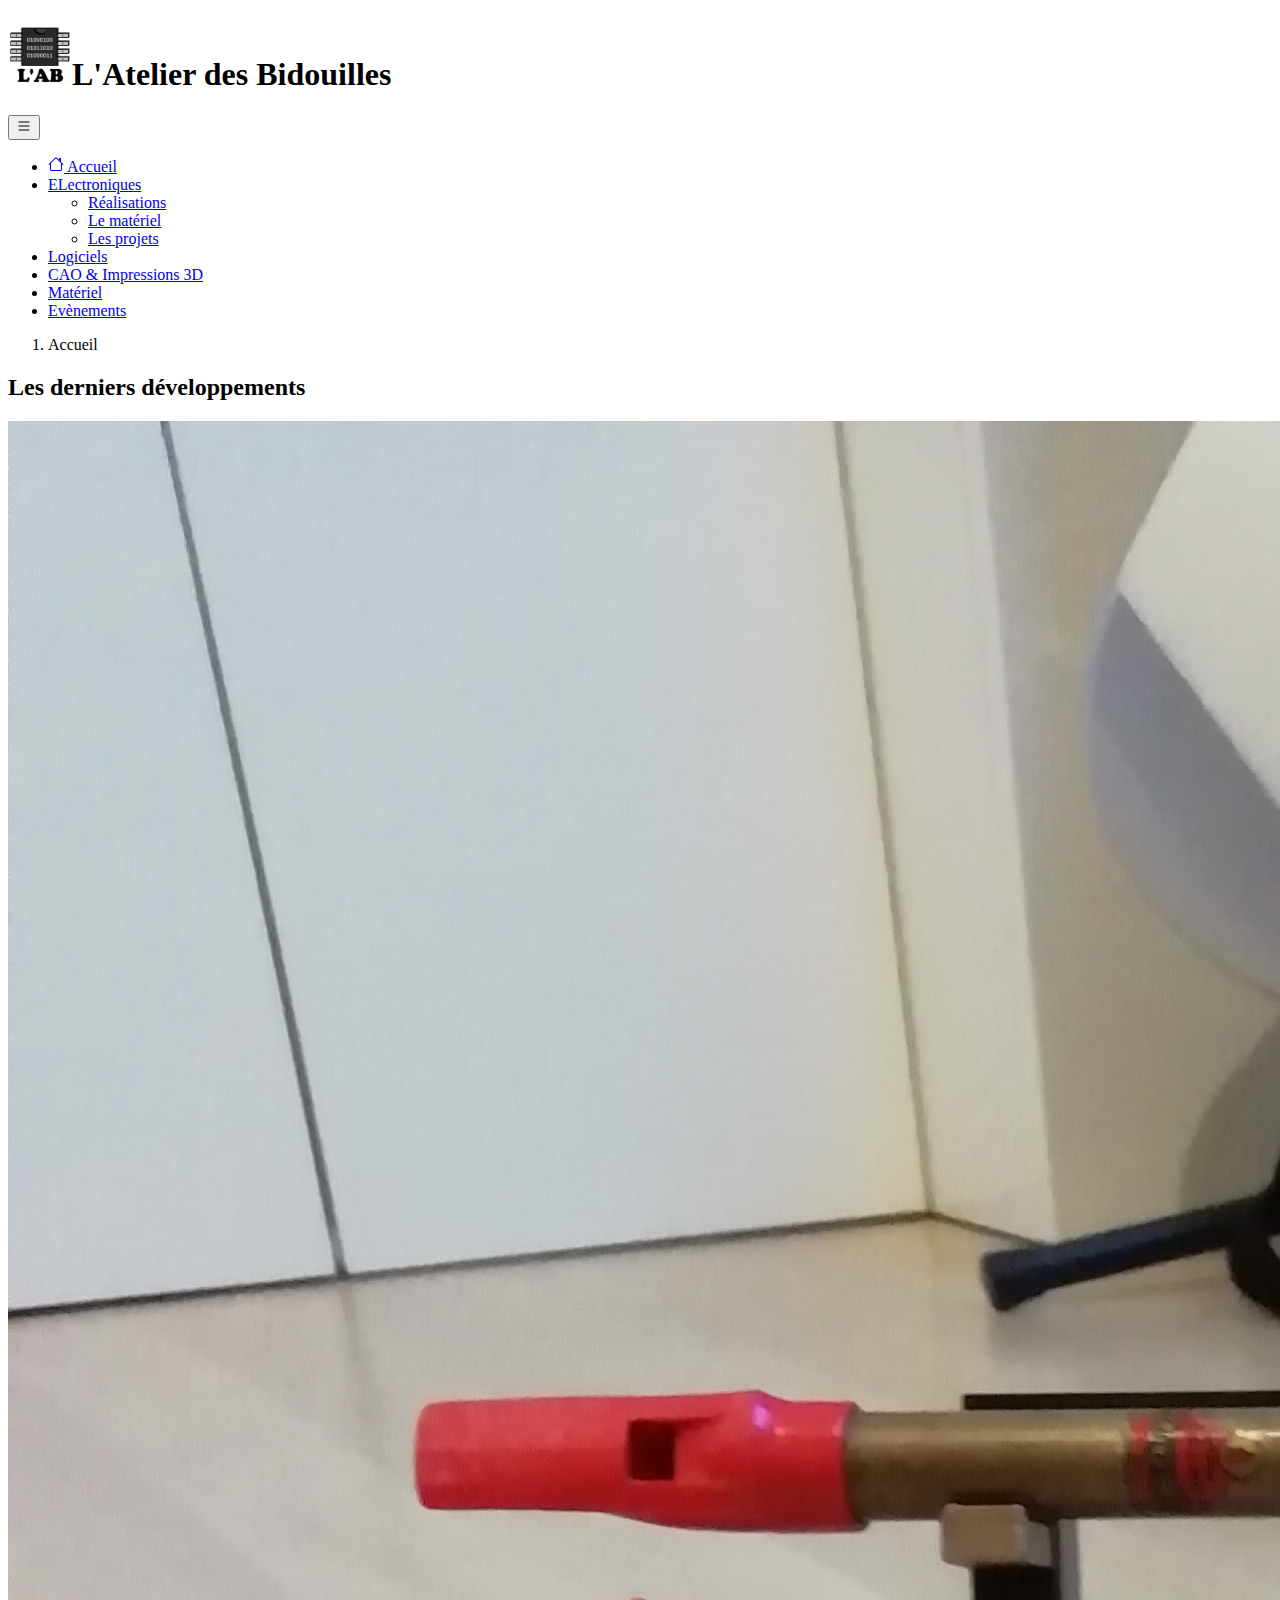
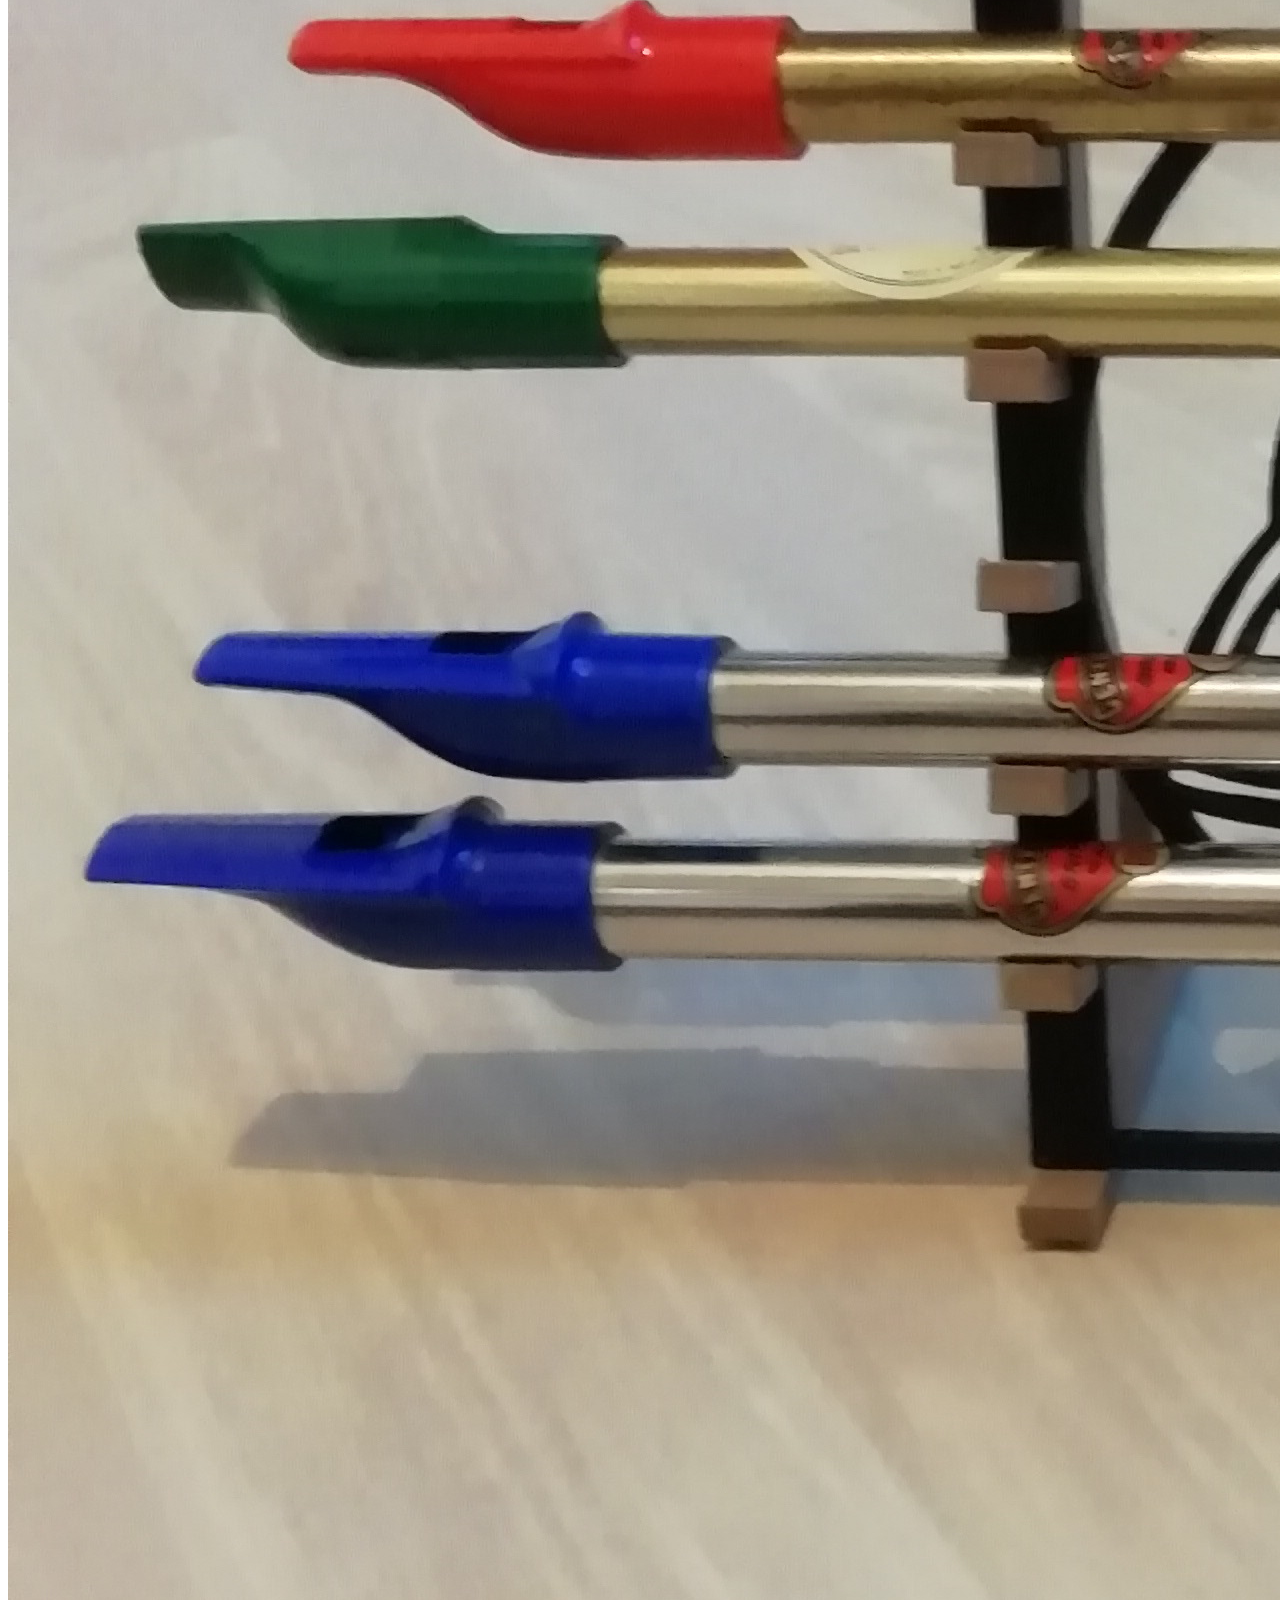
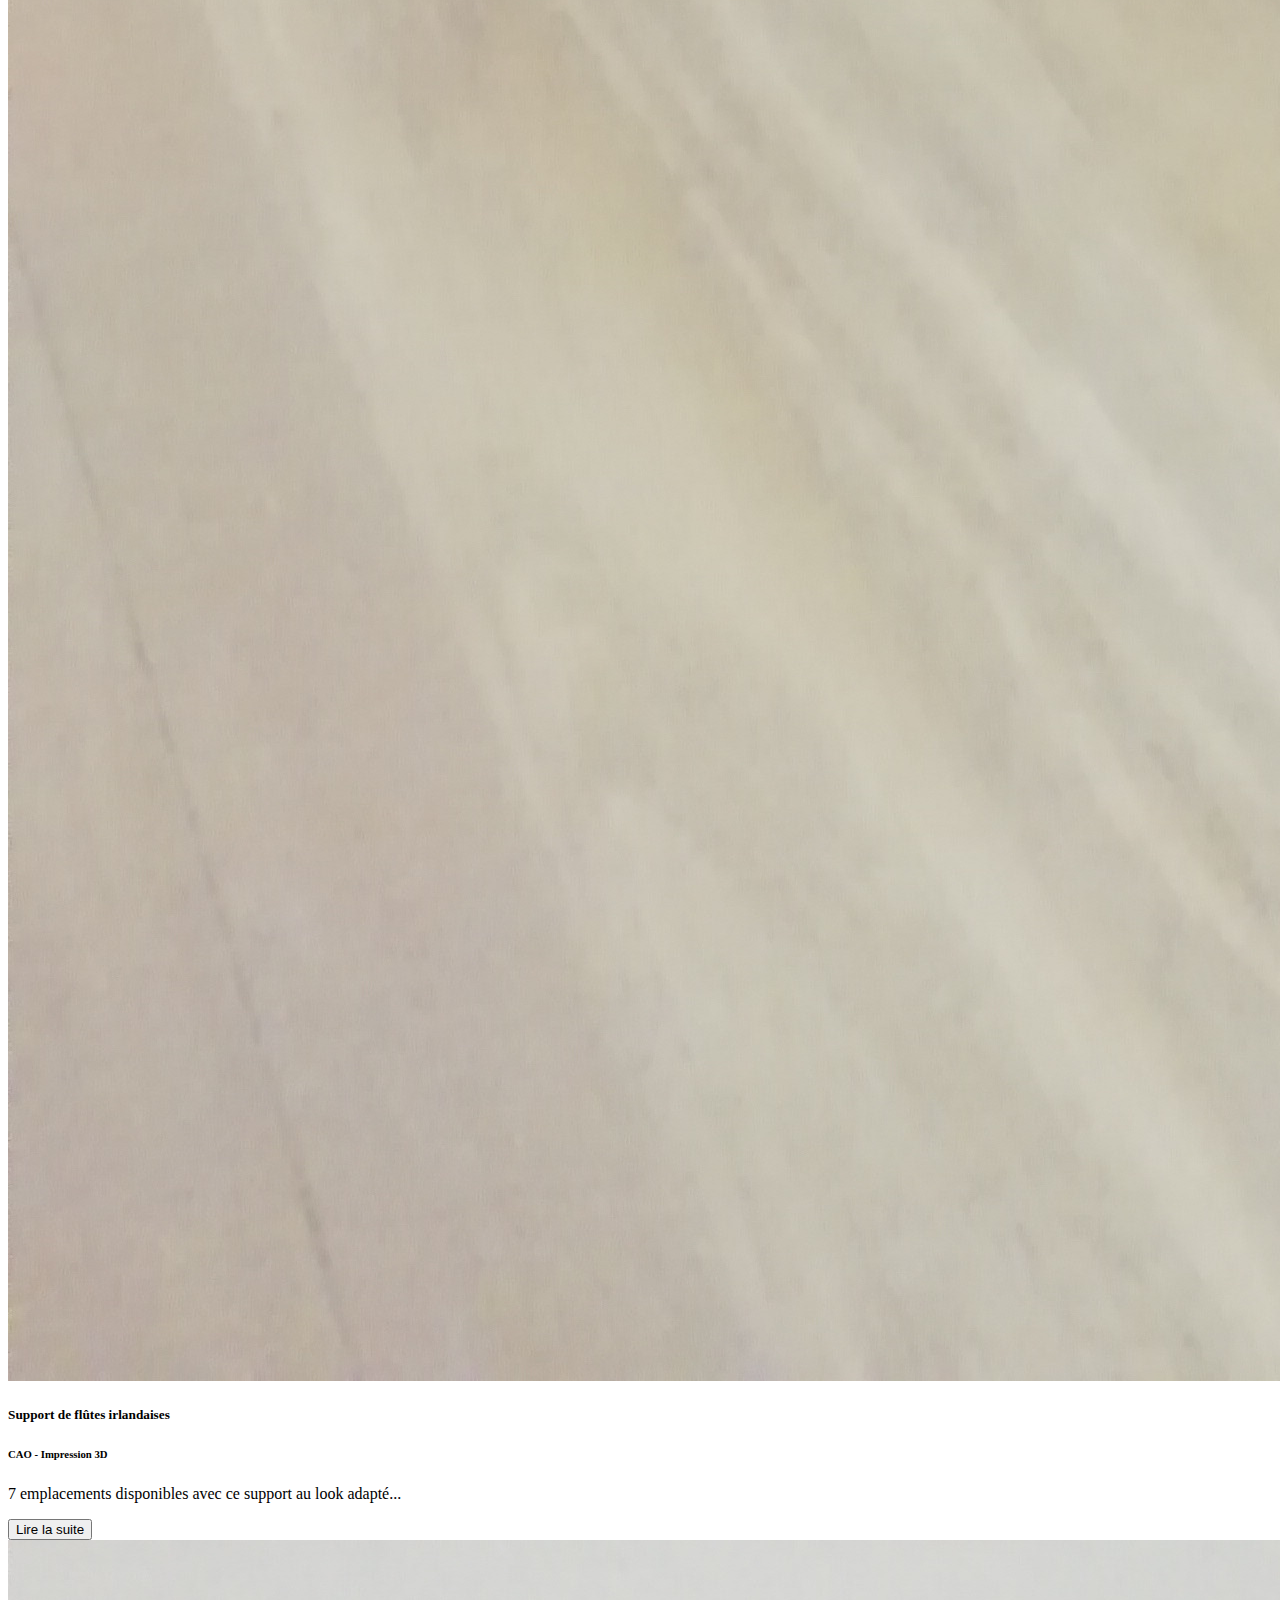
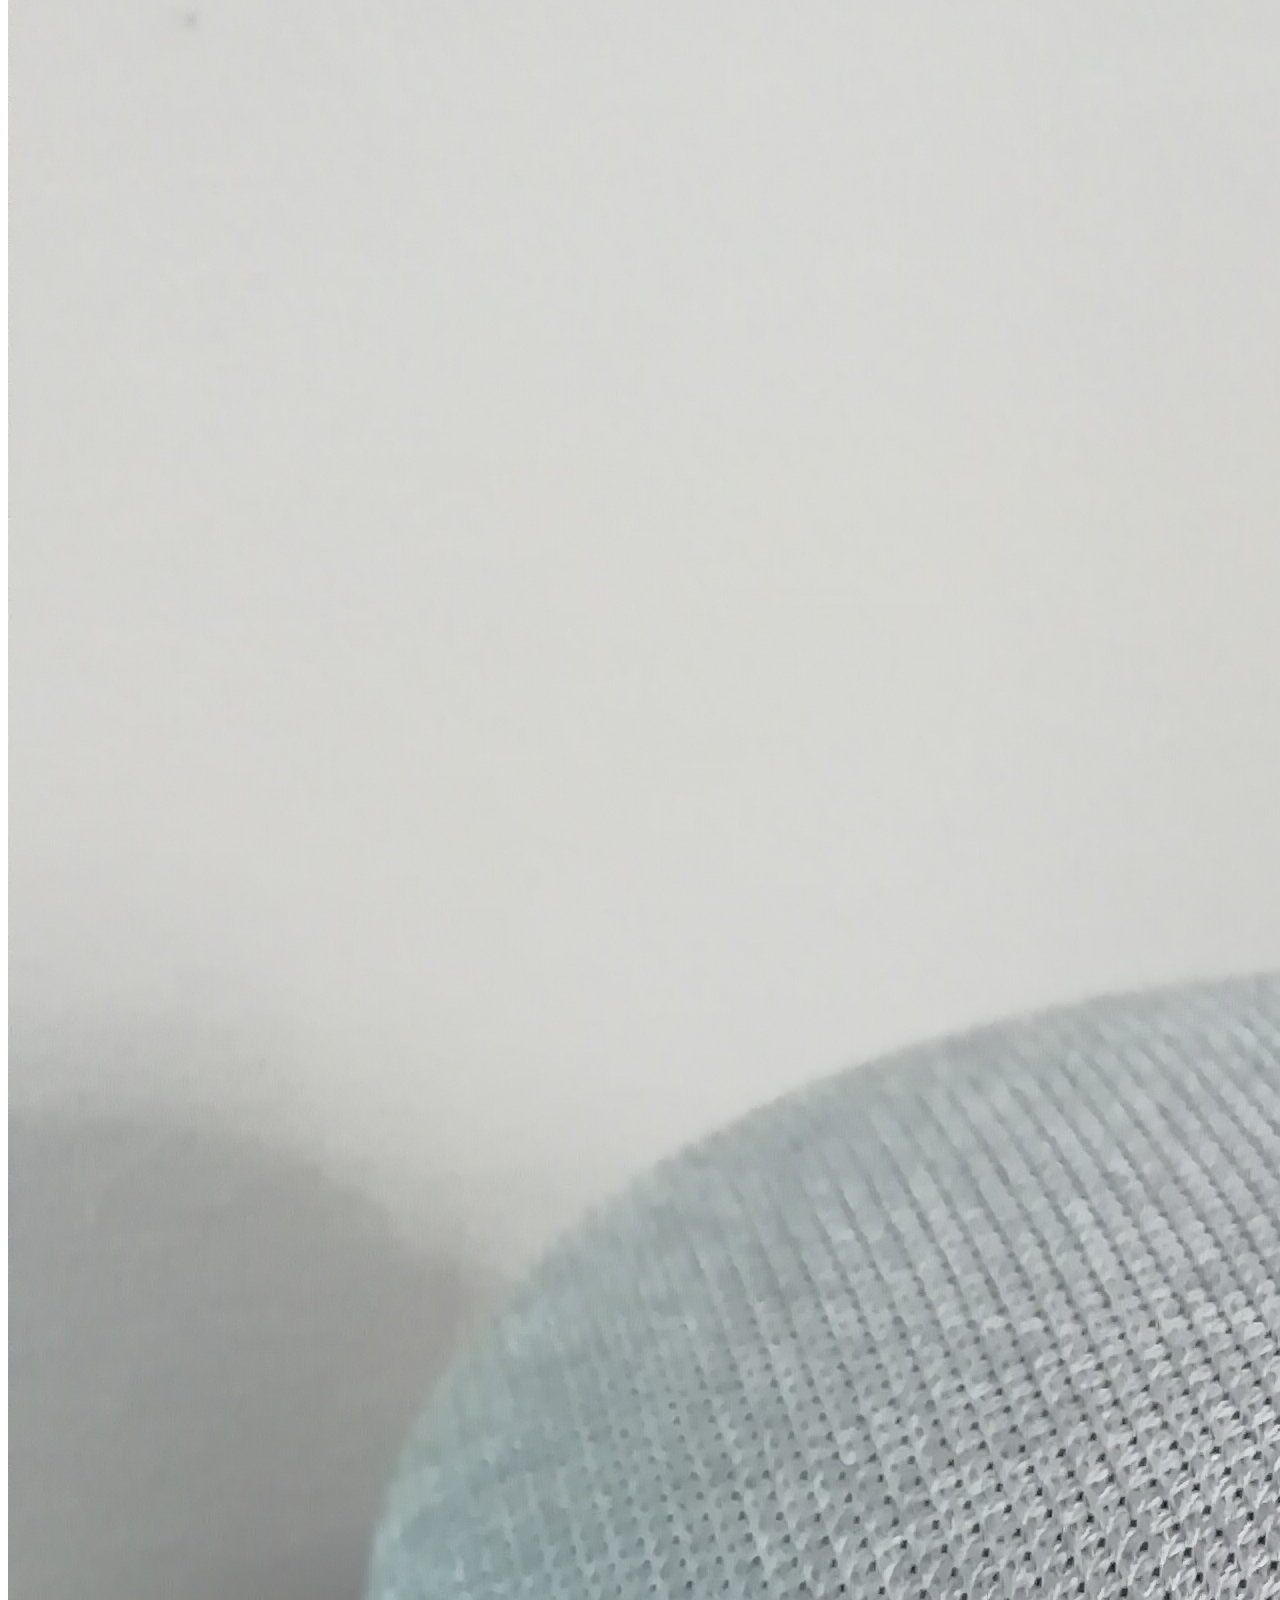
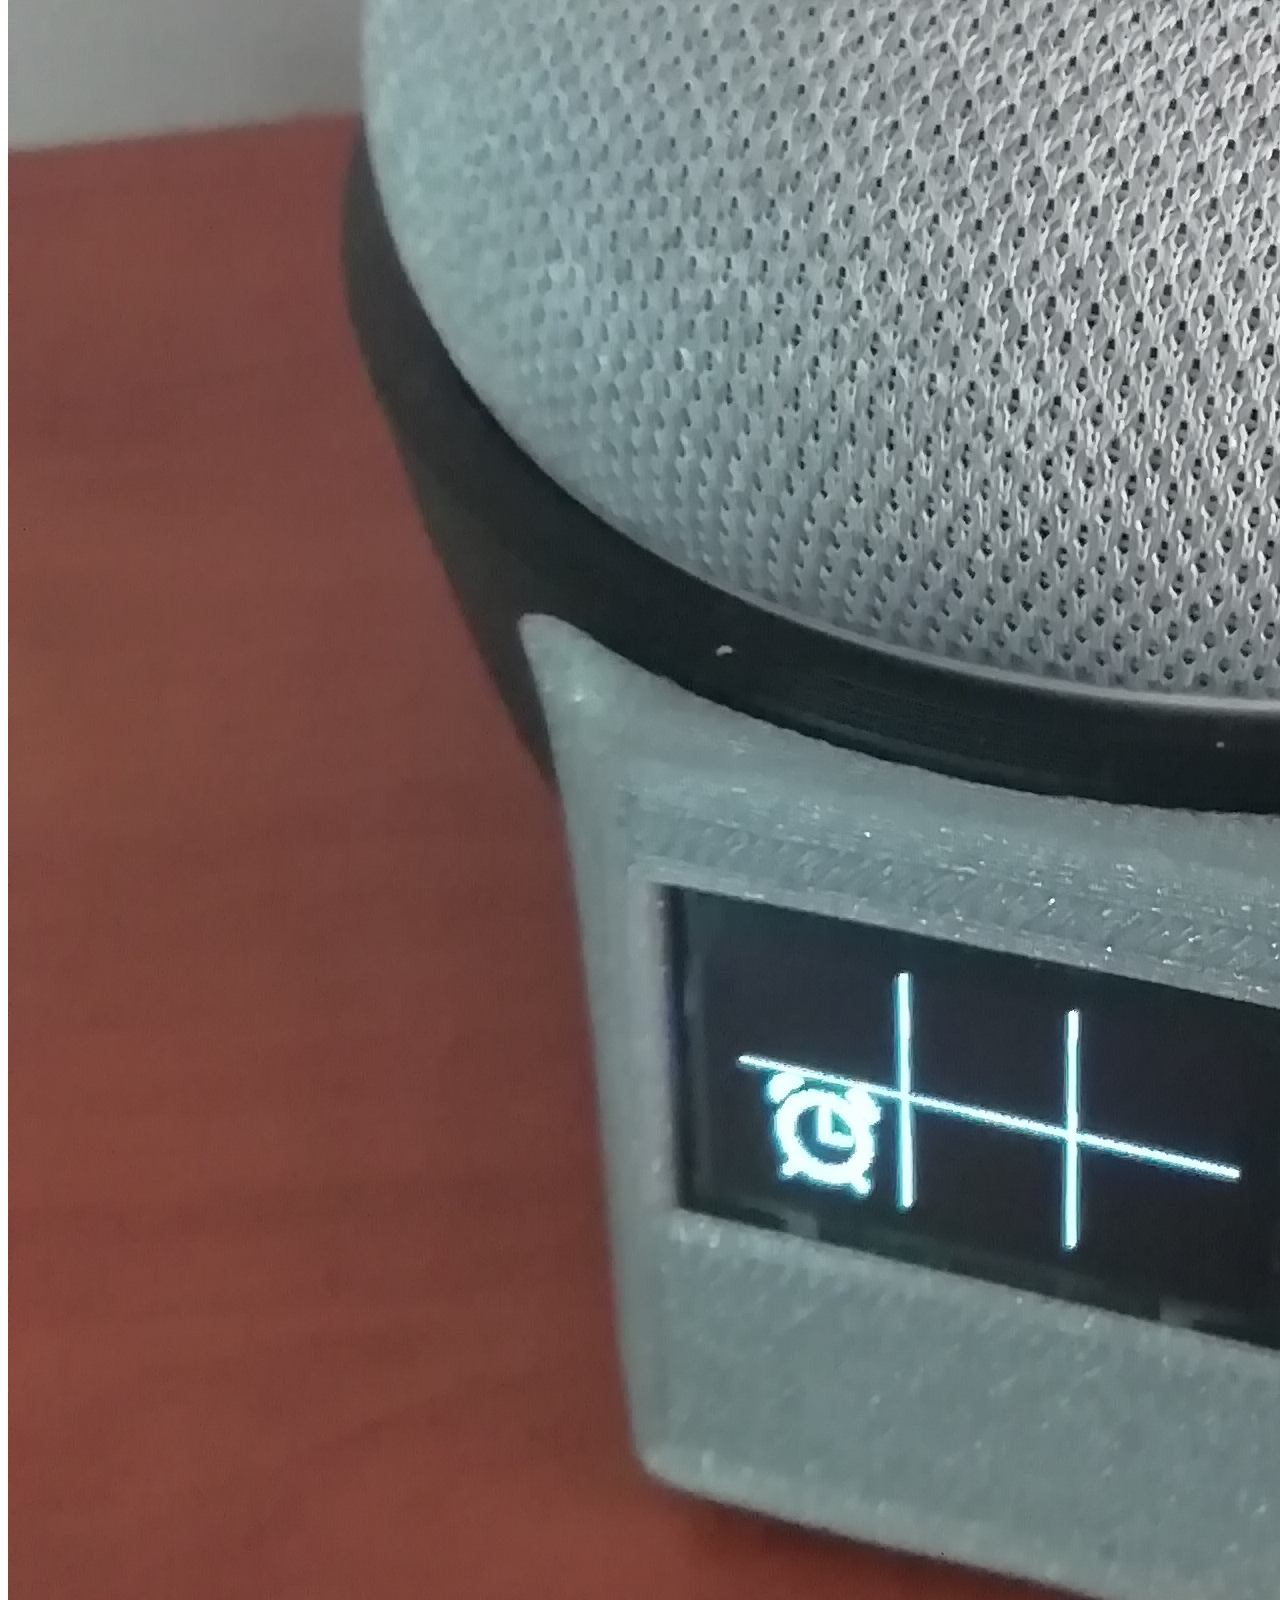
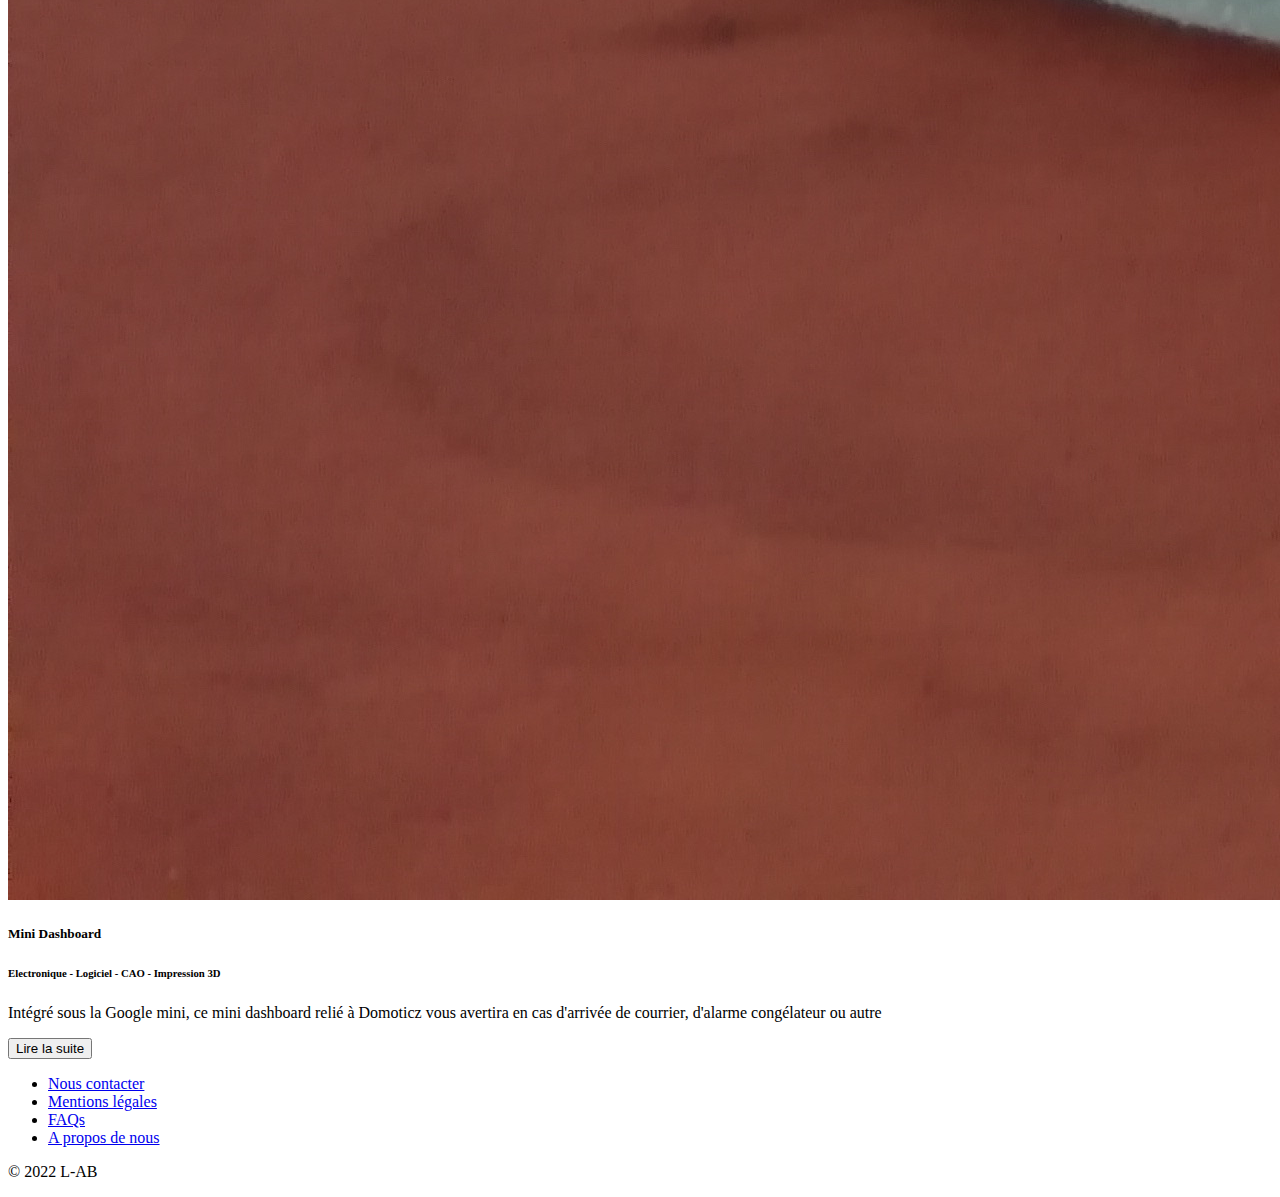
==== index.html @ 909876af "FT - Create structure + add images" ====
<!DOCTYPE html>
<html lang="en">
<head>
  <meta charset="UTF-8">
  <meta http-equiv="X-UA-Compatible" content="IE=edge">
  <meta name="viewport" content="width=device-width, initial-scale=1.0">
  <link href="./style.css" rel="stylesheet" type="text/css">
  <link href="https://cdn.jsdelivr.net/npm/bootstrap@5.0.2/dist/css/bootstrap.min.css" rel="stylesheet" integrity="sha384-EVSTQN3/azprG1Anm3QDgpJLIm9Nao0Yz1ztcQTwFspd3yD65VohhpuuCOmLASjC" crossorigin="anonymous">
  <title>L'Atelier Bidouilles</title>
</head>
<body>
  <header>
    <h1><img src=".\img\logo L-AB.png" width="64" height="64" alt="Logo du L-AB">L'Atelier des Bidouilles</h1>
  </header>

  <nav class="navbar navbar-dark bg-dark navbar-expand-lg">
    <div class="container-fluid">
      <button type="button"
        class="navbar-toggler"
        data-bs-toggle="collapse"
        data-bs-target="#navbarDown"
        aria-controls="navbarDown"
        aria-expanded="false"
        aria-label="toggle navigation"
      >
        <svg xmlns="http://www.w3.org/2000/svg" width="16" height="16" fill="currentColor" class="bi bi-list" viewbox="0 0 16 16">
          <path fill-rule="evenodd" d="M2.5 12a.5.5 0 0 1 .5-.5h10a.5.5 0 0 1 0 1H3a.5.5 0 0 1-.5-.5zm0-4a.5.5 0 0 1 .5-.5h10a.5.5 0 0 1 0 1H3a.5.5 0 0 1-.5-.5zm0-4a.5.5 0 0 1 .5-.5h10a.5.5 0 0 1 0 1H3a.5.5 0 0 1-.5-.5z"/>
        </svg>
      </button>
      <div class="collapse navbar-collapse" id="navbarDown">
        <ul class="navbar-nav">
            <li class="nav-item">
              <a href="#" class="nav-link active">
                <svg xmlns="http://www.w3.org/2000/svg" width="16" height="16" fill="currentColor" class="bi bi-house" viewbox="0 0 16 16">
                  <path fill-rule="evenodd" d="M2 13.5V7h1v6.5a.5.5 0 0 0 .5.5h9a.5.5 0 0 0 .5-.5V7h1v6.5a1.5 1.5 0 0 1-1.5 1.5h-9A1.5 1.5 0 0 1 2 13.5zm11-11V6l-2-2V2.5a.5.5 0 0 1 .5-.5h1a.5.5 0 0 1 .5.5z"/>
                  <path fill-rule="evenodd" d="M7.293 1.5a1 1 0 0 1 1.414 0l6.647 6.646a.5.5 0 0 1-.708.708L8 2.207 1.354 8.854a.5.5 0 1 1-.708-.708L7.293 1.5z"/>
                </svg>
                Accueil
              </a>
            </li>            
            <li class="nav-item dropdown">
              <a class="nav-link dropdown-toggle" href="#" id="navbarDropdownMenuLink" role="button" data-bs-toggle="dropdown" aria-expanded="false">
                ELectroniques</a>
              <ul class="dropdown-menu" aria-labelledby="navbarDropdownMenuLink">
                <li><a class="dropdown-item" href="#">Réalisations</a></li>
                <li><a class="dropdown-item" href="#">Le matériel</a></li>
                <li><a class="dropdown-item" href="#">Les projets</a></li>
              </ul>
    
            </li>
            <li class="nav-item">
              <a href="#" class="nav-link">Logiciels</a>
            </li>
            <li class="nav-item">
              <a href="#" class="nav-link">CAO & Impressions 3D</a>
            </li>
            <li class="nav-item">
              <a href="#" class="nav-link">Matériel</a>
            </li>
            <li class="nav-item">
              <a href="#" class="nav-link">Evènements</a>
            </li>
        </ul>
      </div>
    </div>
  </nav>
  <div class="container-fluid">
    <nav aria-label="breadcrumb">
      <ol class="breadcrumb">
        <li class="breadcrumb-item" active aria-current="page">Accueil</li>
      </ol>
    </nav>
  </div>
  <main>
    <div class="container">
      <section>
        <h2>Les derniers développements</h2>
        <div class="row row-cols-1 row-cols-sm-2 row-cols-md-3">
          <article class="col p-2">
            <div class="card">
              <img src=".\img\3D-SupportFlutes.jpg" alt="photo of irish whistle stand" class="card-img-top">
              <div class="card-body">
                <h5 class="card-title">Support de flûtes irlandaises</h5>
                <h6 class="card-subtitle mb-2 text-muted">CAO - Impression 3D</h6>
                <p class="card-text">7 emplacements disponibles avec ce support au look adapté...</p>
                <button type="button" class="btn btn-primary">Lire la suite</button>
              </div>
            </div>
          </article>
          <article class="col p-2">
            <div class="card ">
              <img src=".\img\3D-elec-soft-miniDashboard.jpg" alt="photo mini dashboard" class="card-img-top">
              <div class="card-body">
                <h5 class="card-title">Mini Dashboard</h5>
                <h6 class="card-subtitle mb-2 text-muted">Electronique - Logiciel - CAO - Impression 3D</h6>
                <p class="card-text">Intégré sous la Google mini, ce mini dashboard relié à Domoticz vous avertira en cas 
                  d'arrivée de courrier, d'alarme congélateur ou autre</p>
                <button type="button" class="btn btn-primary">Lire la suite</button>
              </div>
            </div>
          </article>
        </div>
      </section>
      </div>
  </main>
  <div class="container">
    <footer class="py-3 my-4 bg-dark">
      <ul class="nav justify-content-center border-bottom pb-3 mb-3">
        <li class="nav-item"><a href="#" class="nav-link px-2 text-muted">Nous contacter</a></li>
        <li class="nav-item"><a href="#" class="nav-link px-2 text-muted">Mentions légales</a></li>
        <li class="nav-item"><a href="#" class="nav-link px-2 text-muted">FAQs</a></li>
        <li class="nav-item"><a href="#" class="nav-link px-2 text-muted">A propos de nous</a></li>
      </ul>
      <p class="text-center text-muted">&copy; 2022 L-AB</p>
    </footer>
  </div>
  <script
    src="https://cdn.jsdelivr.net/npm/@popperjs/core@2.9.2/dist/umd/popper.min.js"
    integrity="sha384-IQsoLXl5PILFhosVNubq5LC7Qb9DXgDA9i+tQ8Zj3iwWAwPtgFTxbJ8NT4GN1R8p"
    crossorigin="anonymous"
  ></script>
  <script
    src="https://cdn.jsdelivr.net/npm/bootstrap@5.0.2/dist/js/bootstrap.min.js"
    integrity="sha384-cVKIPhGWiC2Al4u+LWgxfKTRIcfu0JTxR+EQDz/bgldoEyl4H0zUF0QKbrJ0EcQF"
    crossorigin="anonymous"
  ></script>

    </body>
</html>
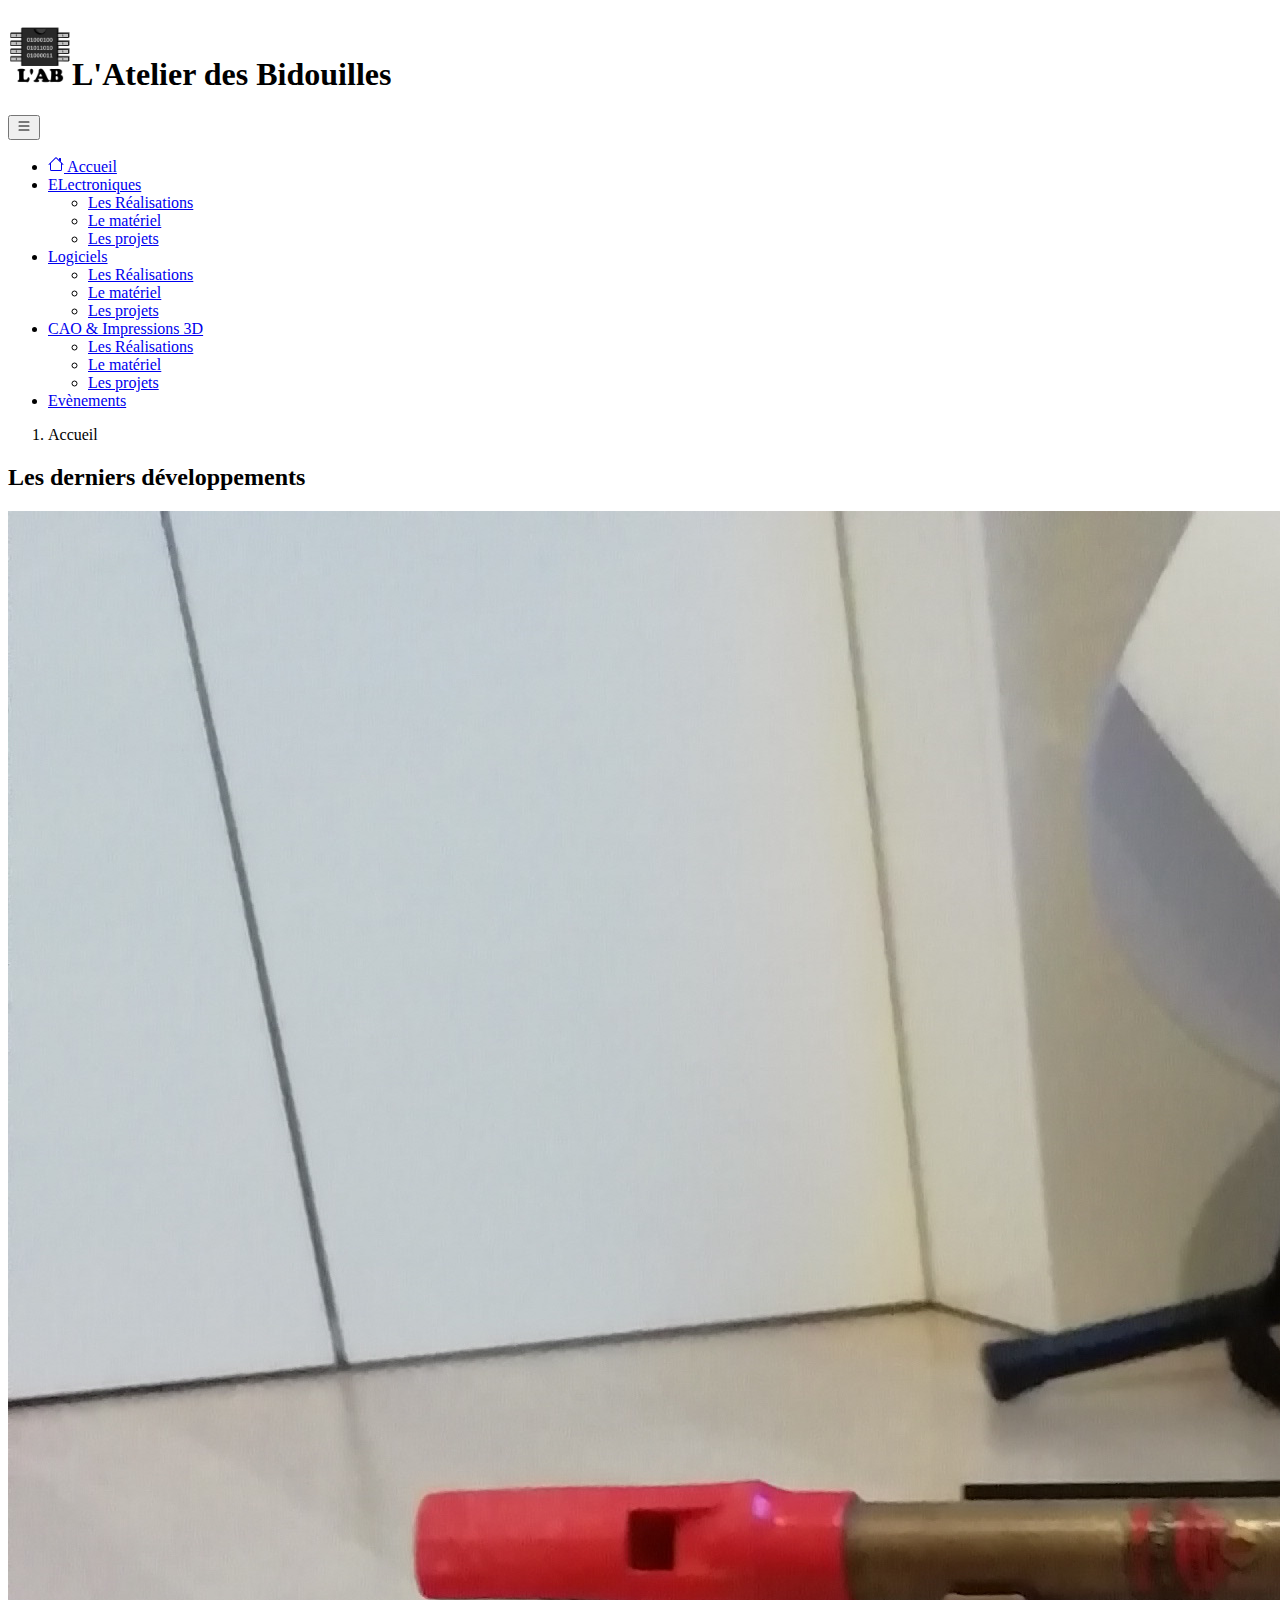
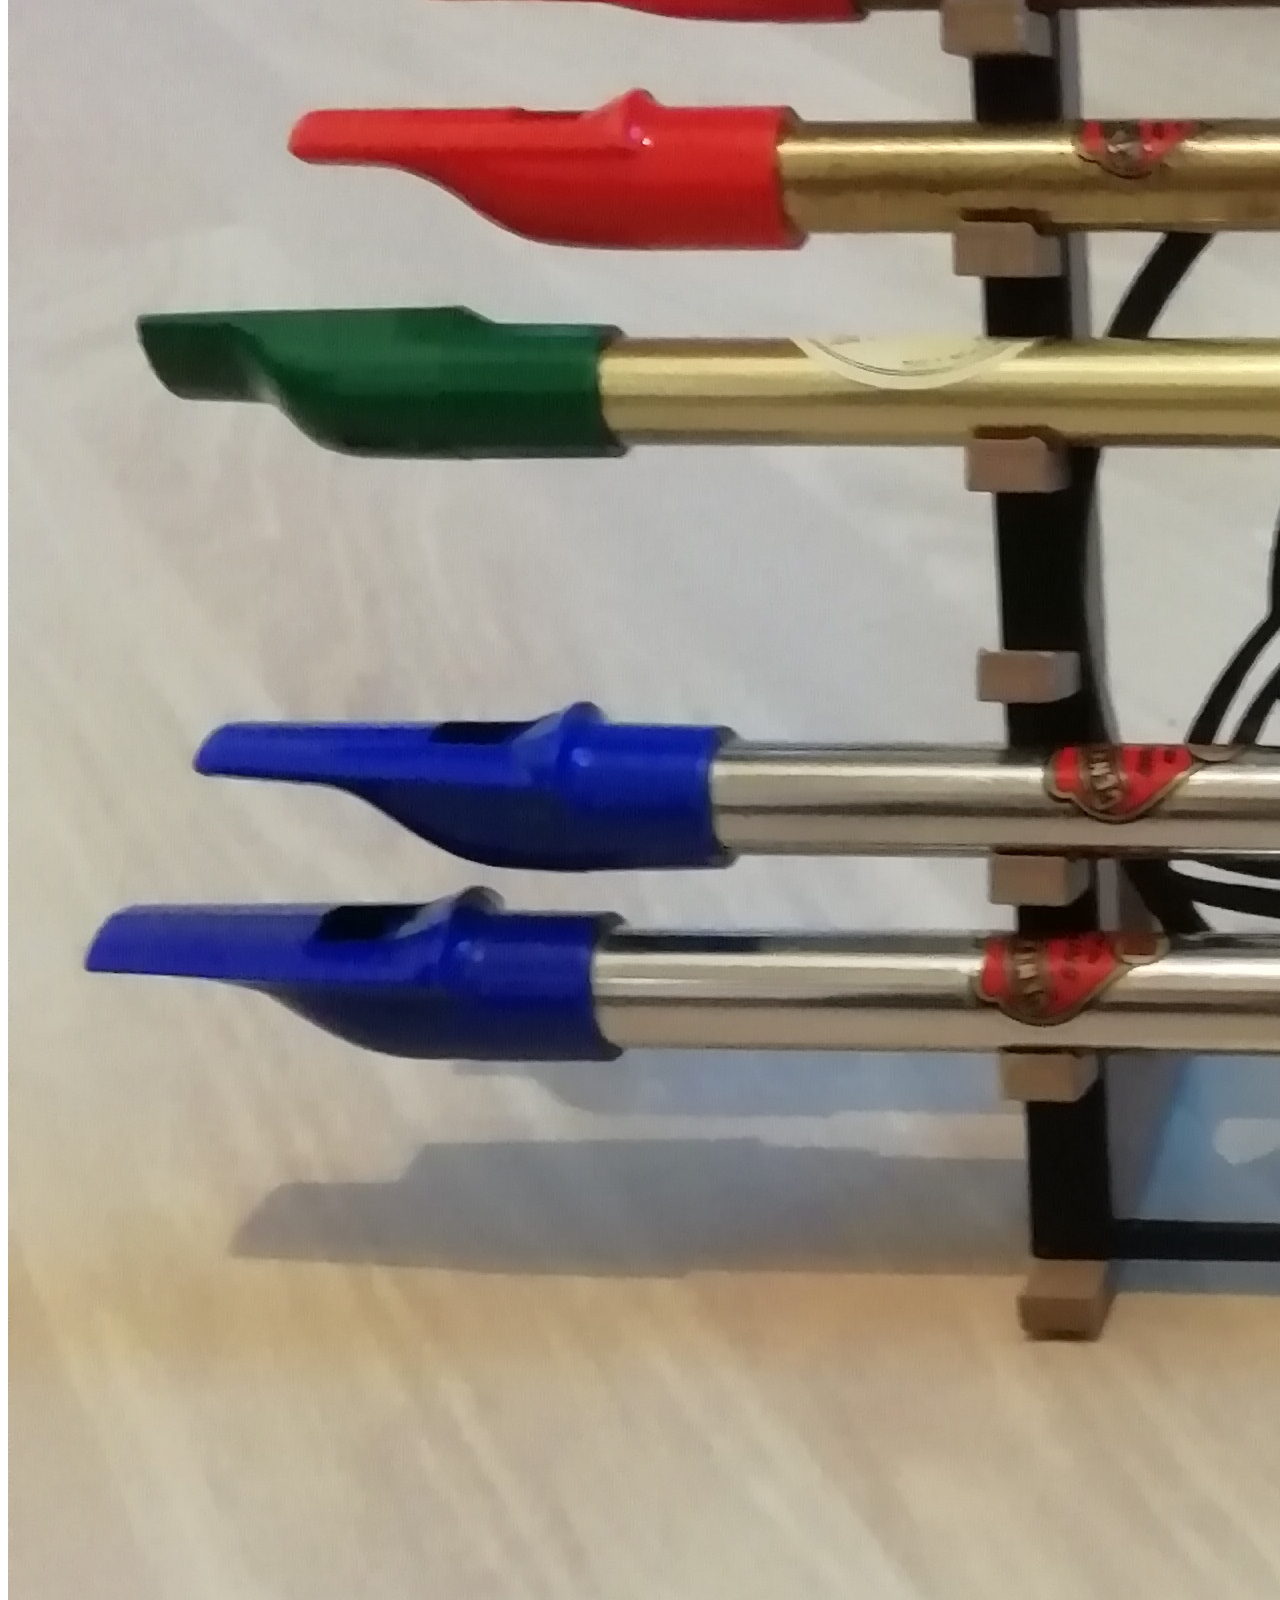
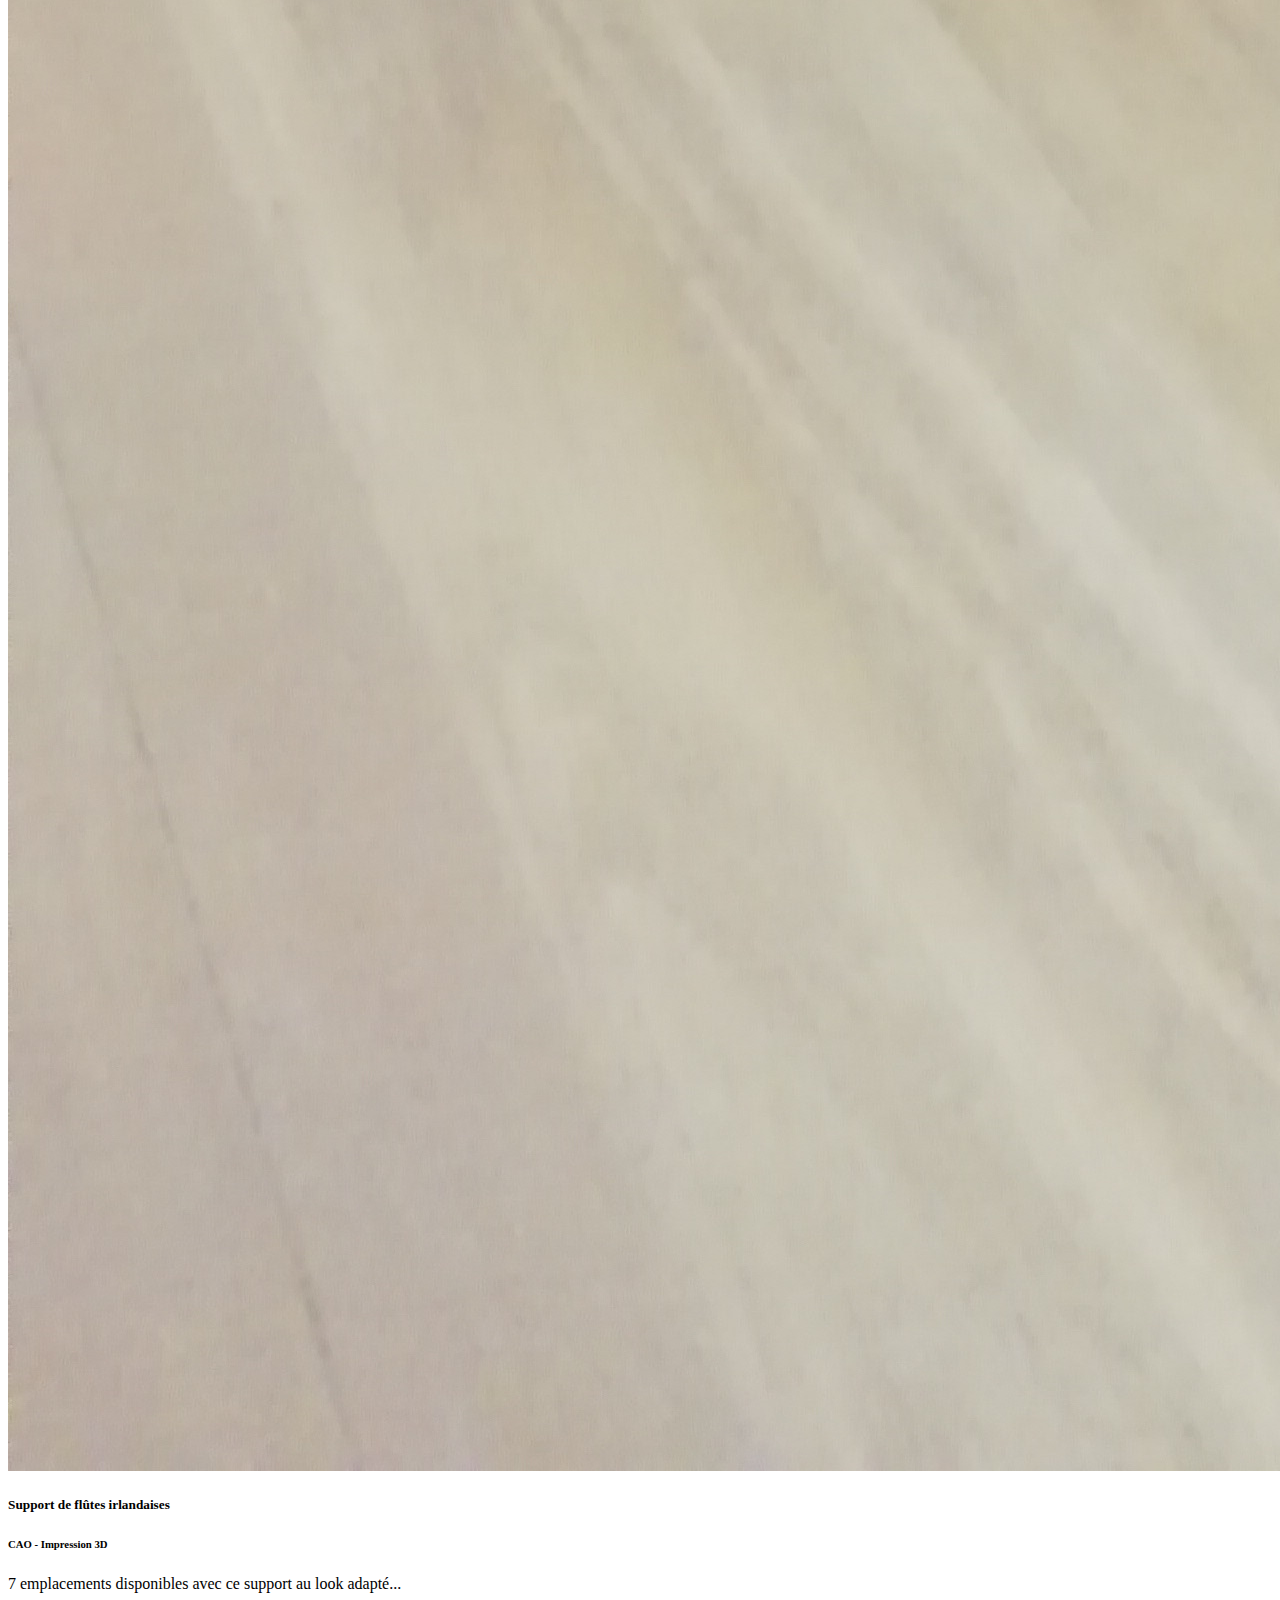
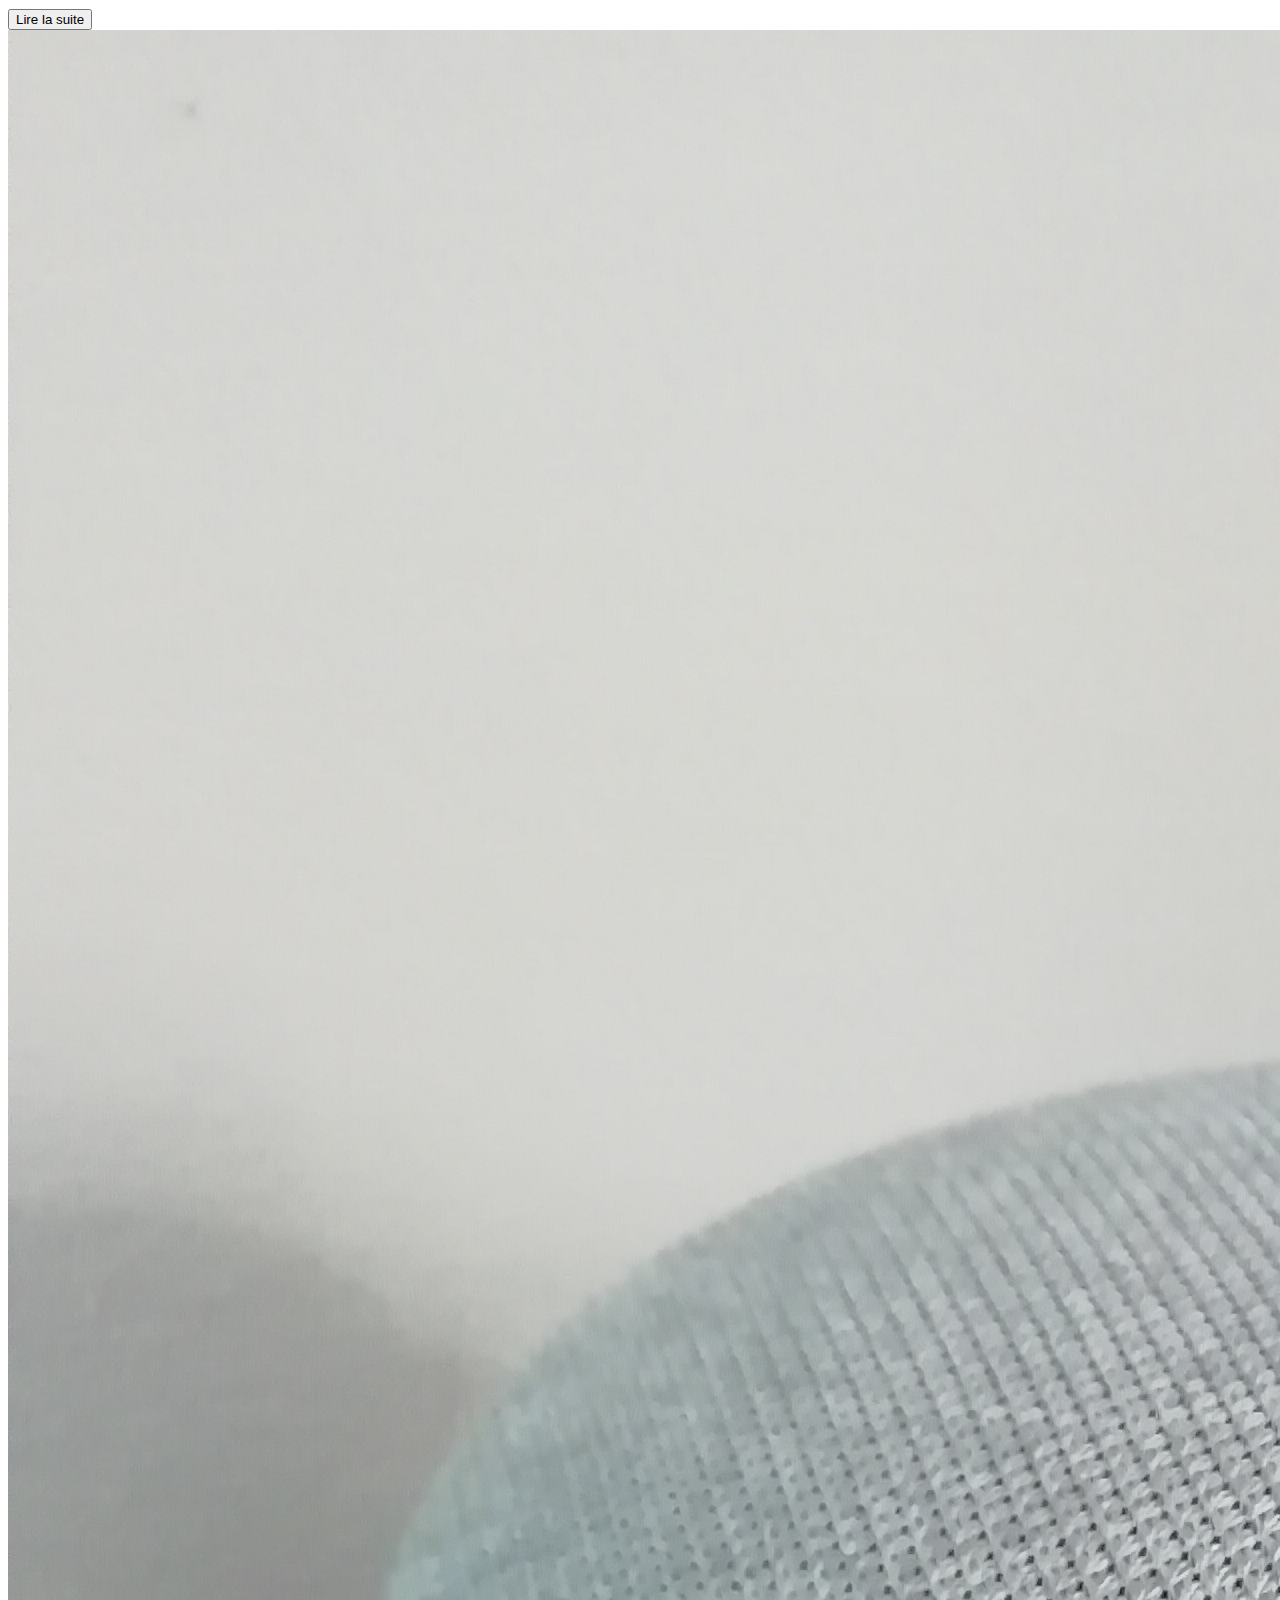
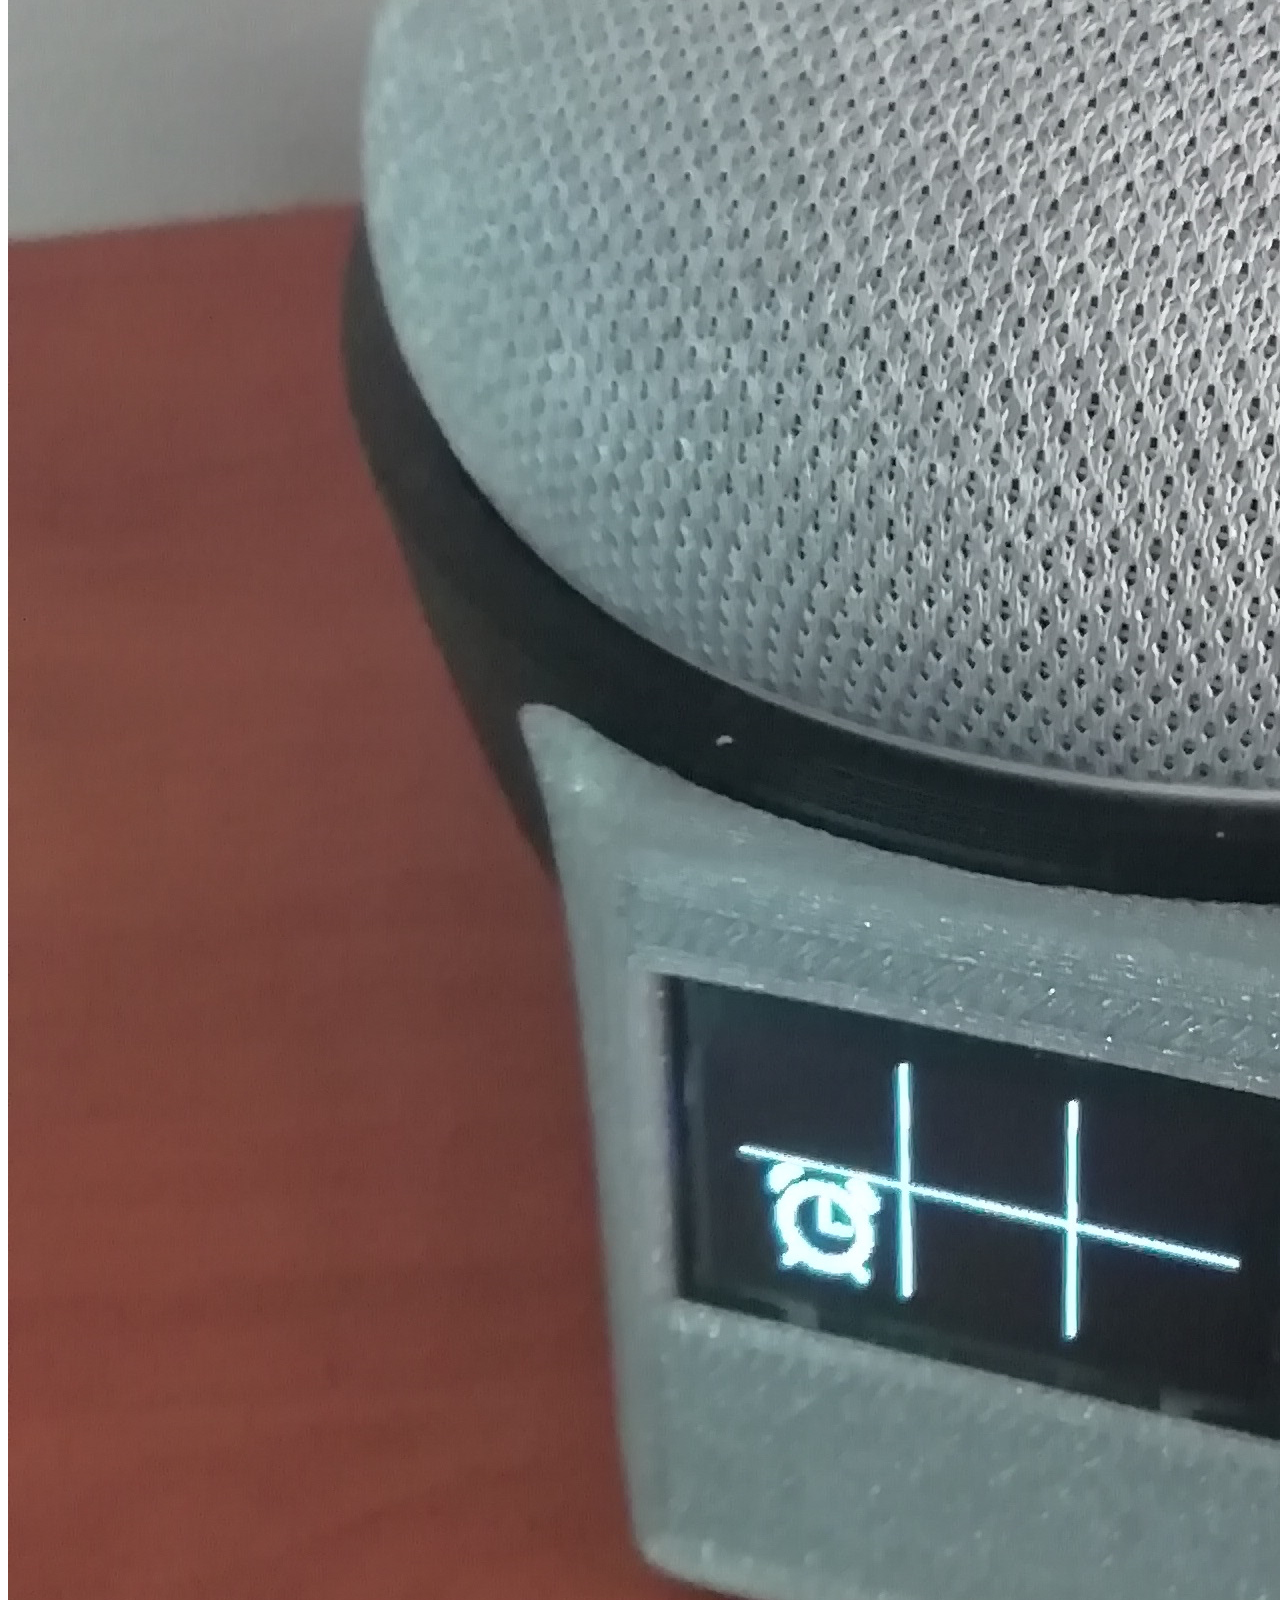
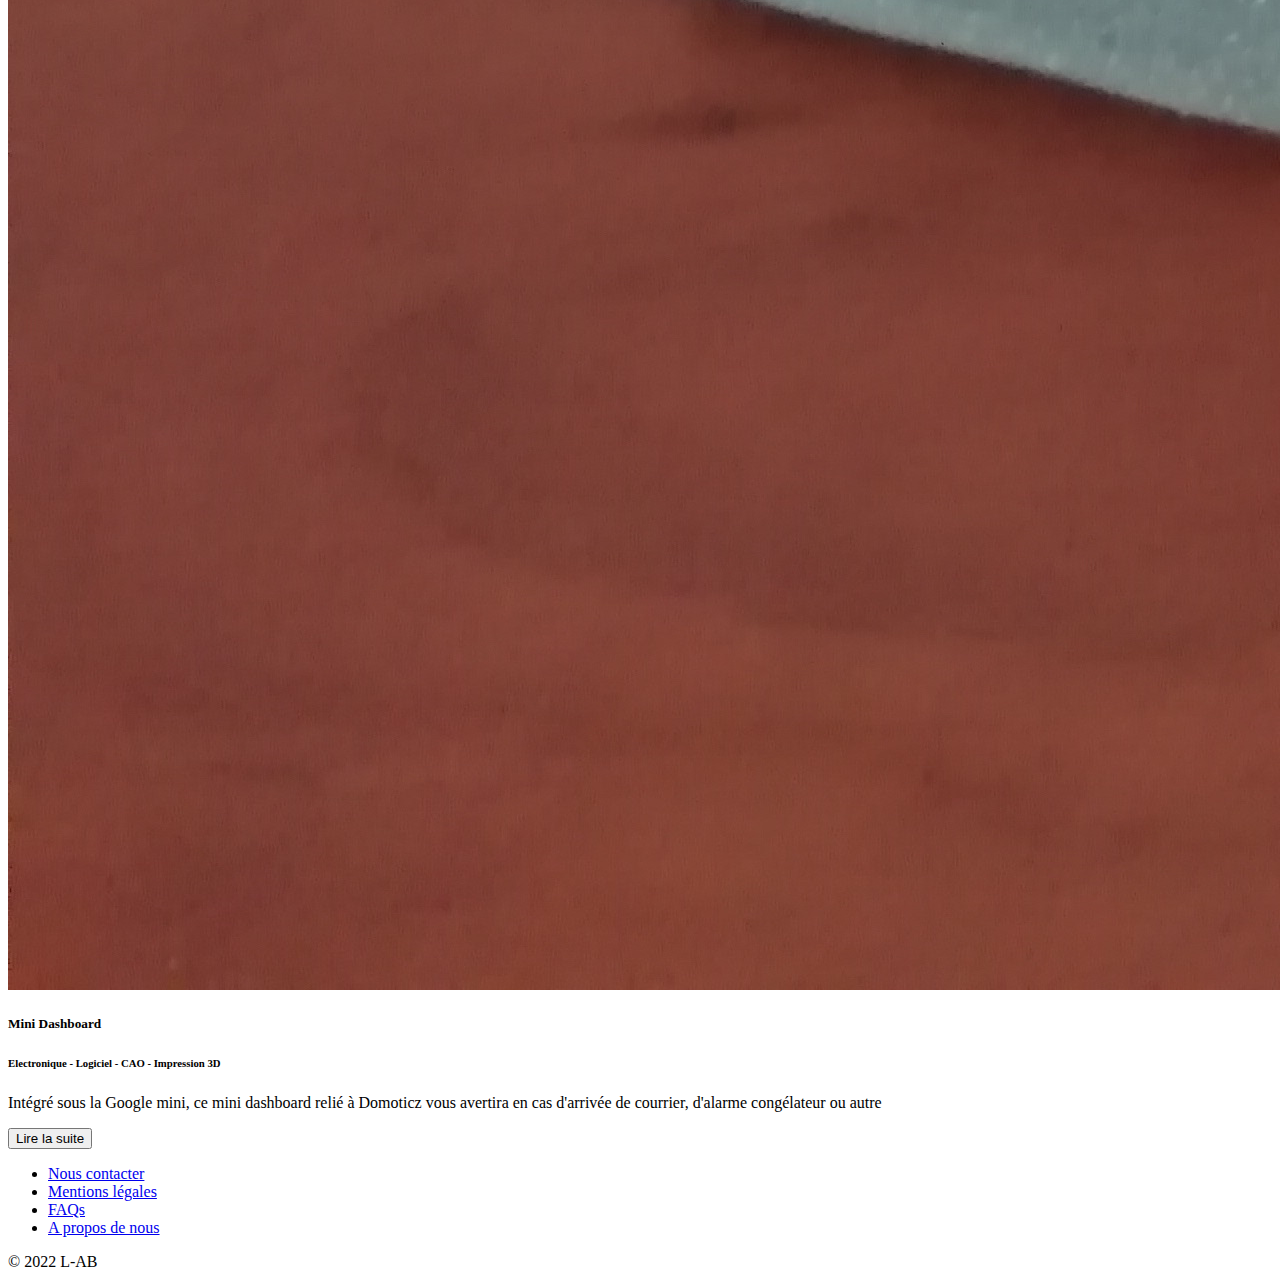
==== commit 2e21df4d: "Add DropDown in NavBar" ====
--- a/index.html
+++ b/index.html
@@ -39,23 +39,55 @@
               </a>
             </li>            
             <li class="nav-item dropdown">
-              <a class="nav-link dropdown-toggle" href="#" id="navbarDropdownMenuLink" role="button" data-bs-toggle="dropdown" aria-expanded="false">
-                ELectroniques</a>
-              <ul class="dropdown-menu" aria-labelledby="navbarDropdownMenuLink">
-                <li><a class="dropdown-item" href="#">Réalisations</a></li>
+              <a 
+                class="nav-link dropdown-toggle" 
+                href="#"
+                id="navbarDropdownMenuElec"
+                role="button"
+                data-bs-toggle="dropdown"
+                aria-expanded="false"
+              >
+                ELectroniques
+              </a>
+              <ul class="dropdown-menu" aria-labelledby="navbarDropdownMenuElec">
+                <li><a class="dropdown-item" href="#">Les Réalisations</a></li>
                 <li><a class="dropdown-item" href="#">Le matériel</a></li>
                 <li><a class="dropdown-item" href="#">Les projets</a></li>
               </ul>
-    
             </li>
-            <li class="nav-item">
-              <a href="#" class="nav-link">Logiciels</a>
+            <li class="nav-item dropdown">
+              <a 
+                class="nav-link dropdown-toggle" 
+                href="#"
+                id="navbarDropdownMenuSoft"
+                role="button"
+                data-bs-toggle="dropdown"
+                aria-expanded="false"
+              >
+                Logiciels
+              </a>
+              <ul class="dropdown-menu" aria-labelledby="navbarDropdownMenuSoft">
+                <li><a class="dropdown-item" href="#">Les Réalisations</a></li>
+                <li><a class="dropdown-item" href="#">Le matériel</a></li>
+                <li><a class="dropdown-item" href="#">Les projets</a></li>
+              </ul>
             </li>
-            <li class="nav-item">
-              <a href="#" class="nav-link">CAO & Impressions 3D</a>
-            </li>
-            <li class="nav-item">
-              <a href="#" class="nav-link">Matériel</a>
+            <li class="nav-item dropdown">
+              <a 
+                class="nav-link dropdown-toggle" 
+                href="#"
+                id="navbarDropdownMenuCao3D"
+                role="button"
+                data-bs-toggle="dropdown"
+                aria-expanded="false"
+              >
+                CAO & Impressions 3D
+              </a>
+              <ul class="dropdown-menu" aria-labelledby="navbarDropdownMenuCao3D">
+                <li><a class="dropdown-item" href="#">Les Réalisations</a></li>
+                <li><a class="dropdown-item" href="#">Le matériel</a></li>
+                <li><a class="dropdown-item" href="#">Les projets</a></li>
+              </ul>
             </li>
             <li class="nav-item">
               <a href="#" class="nav-link">Evènements</a>
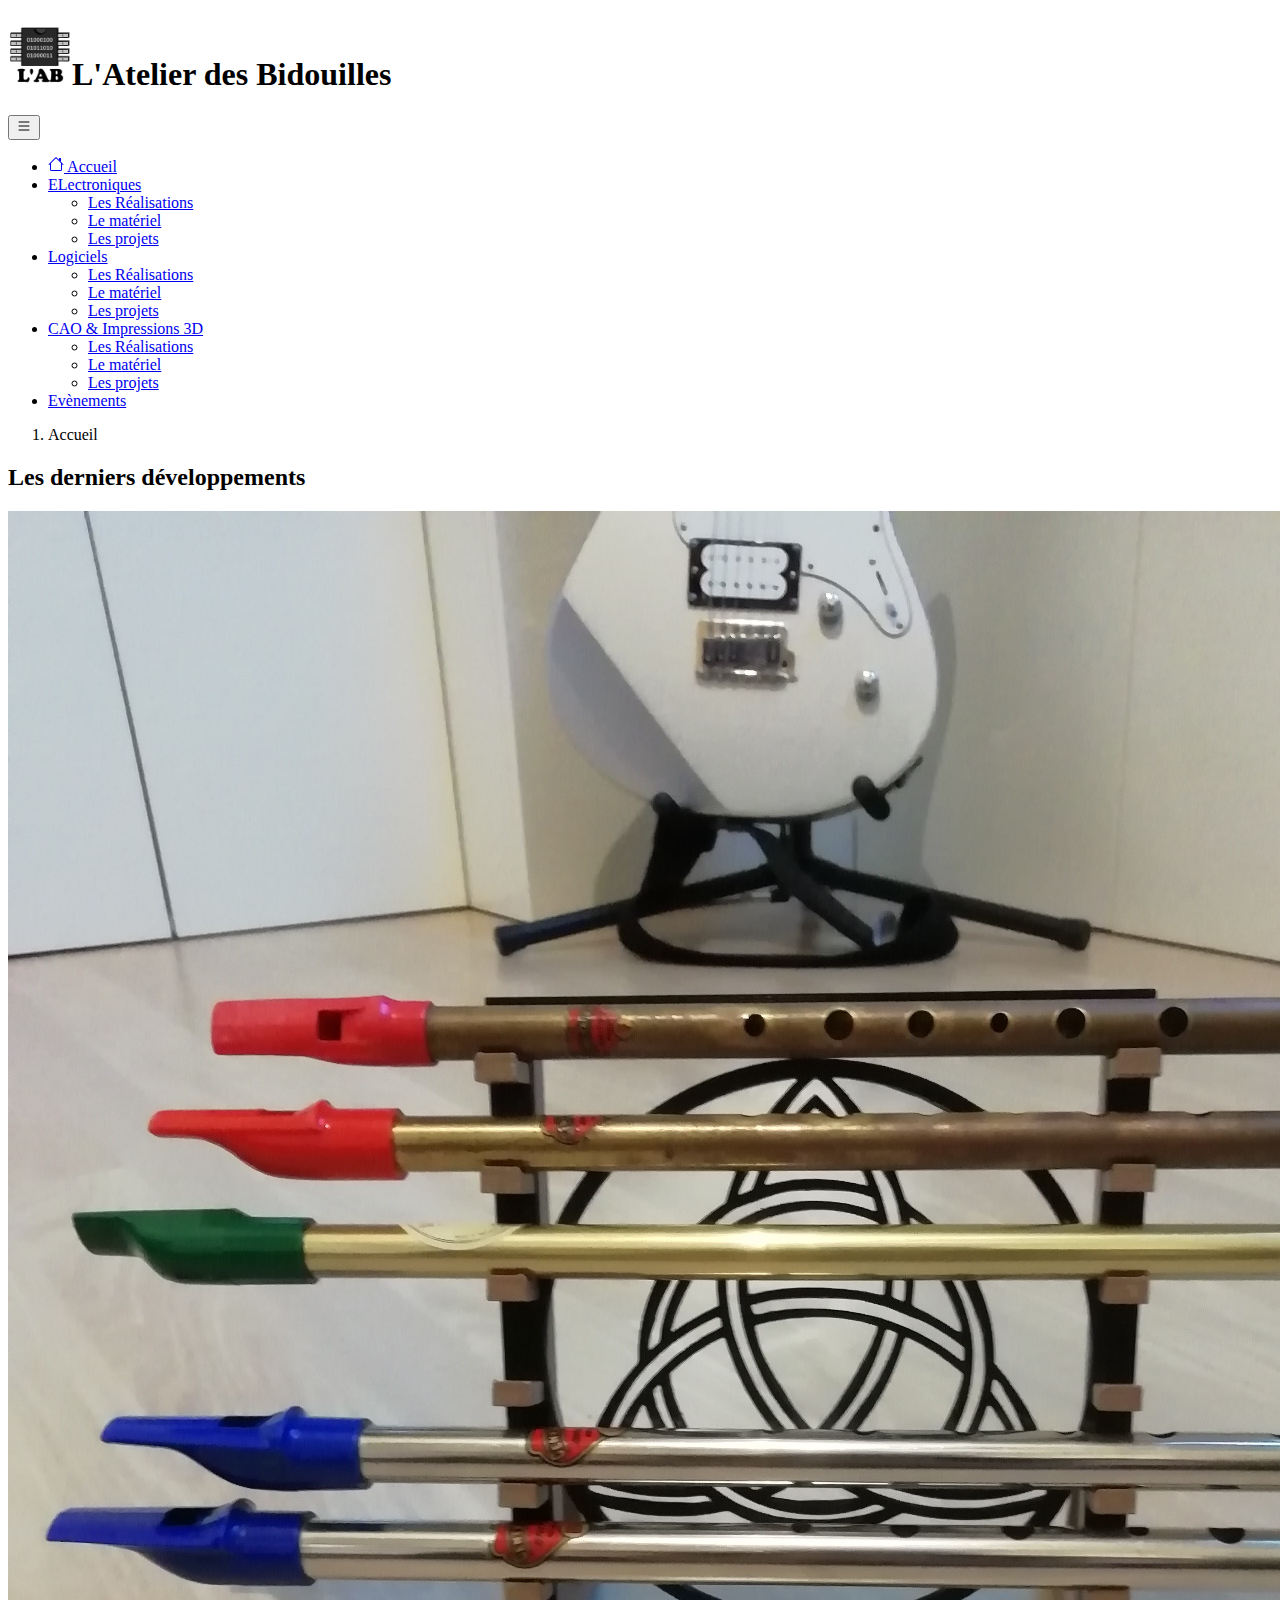
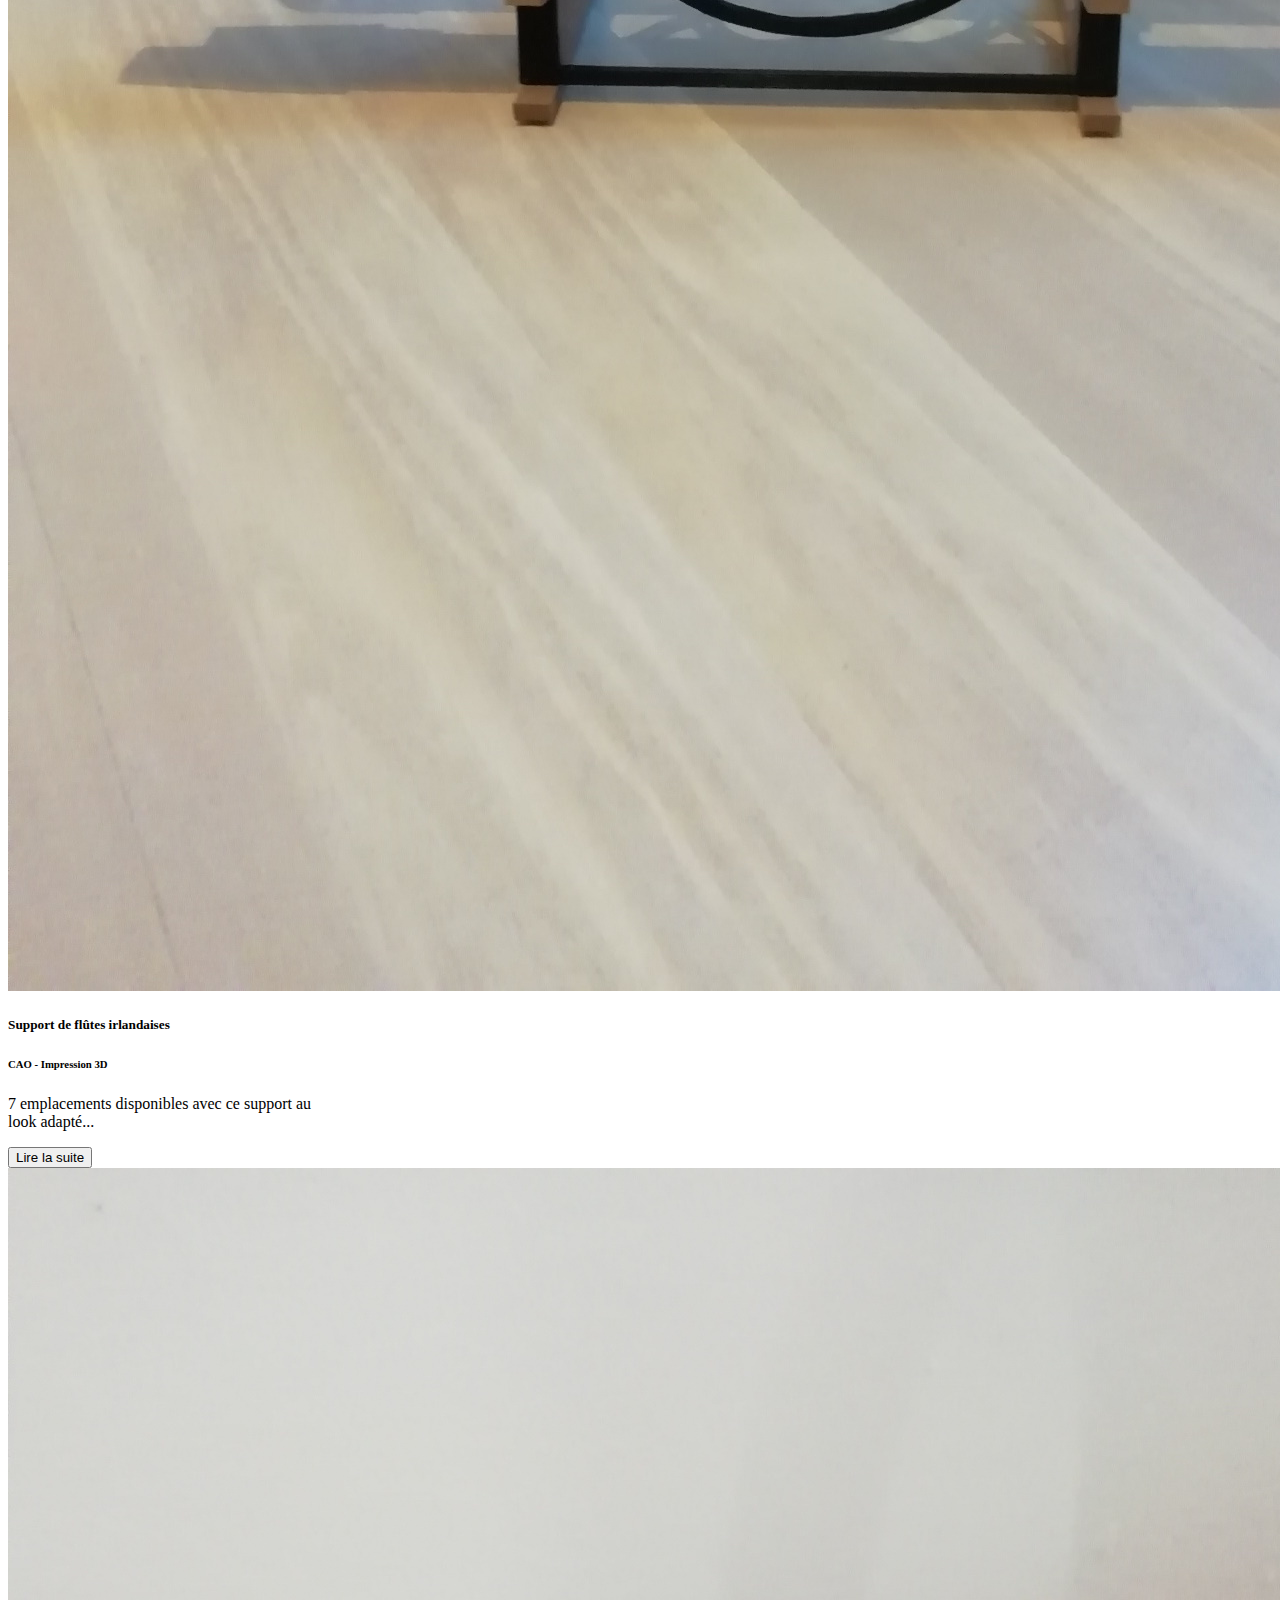
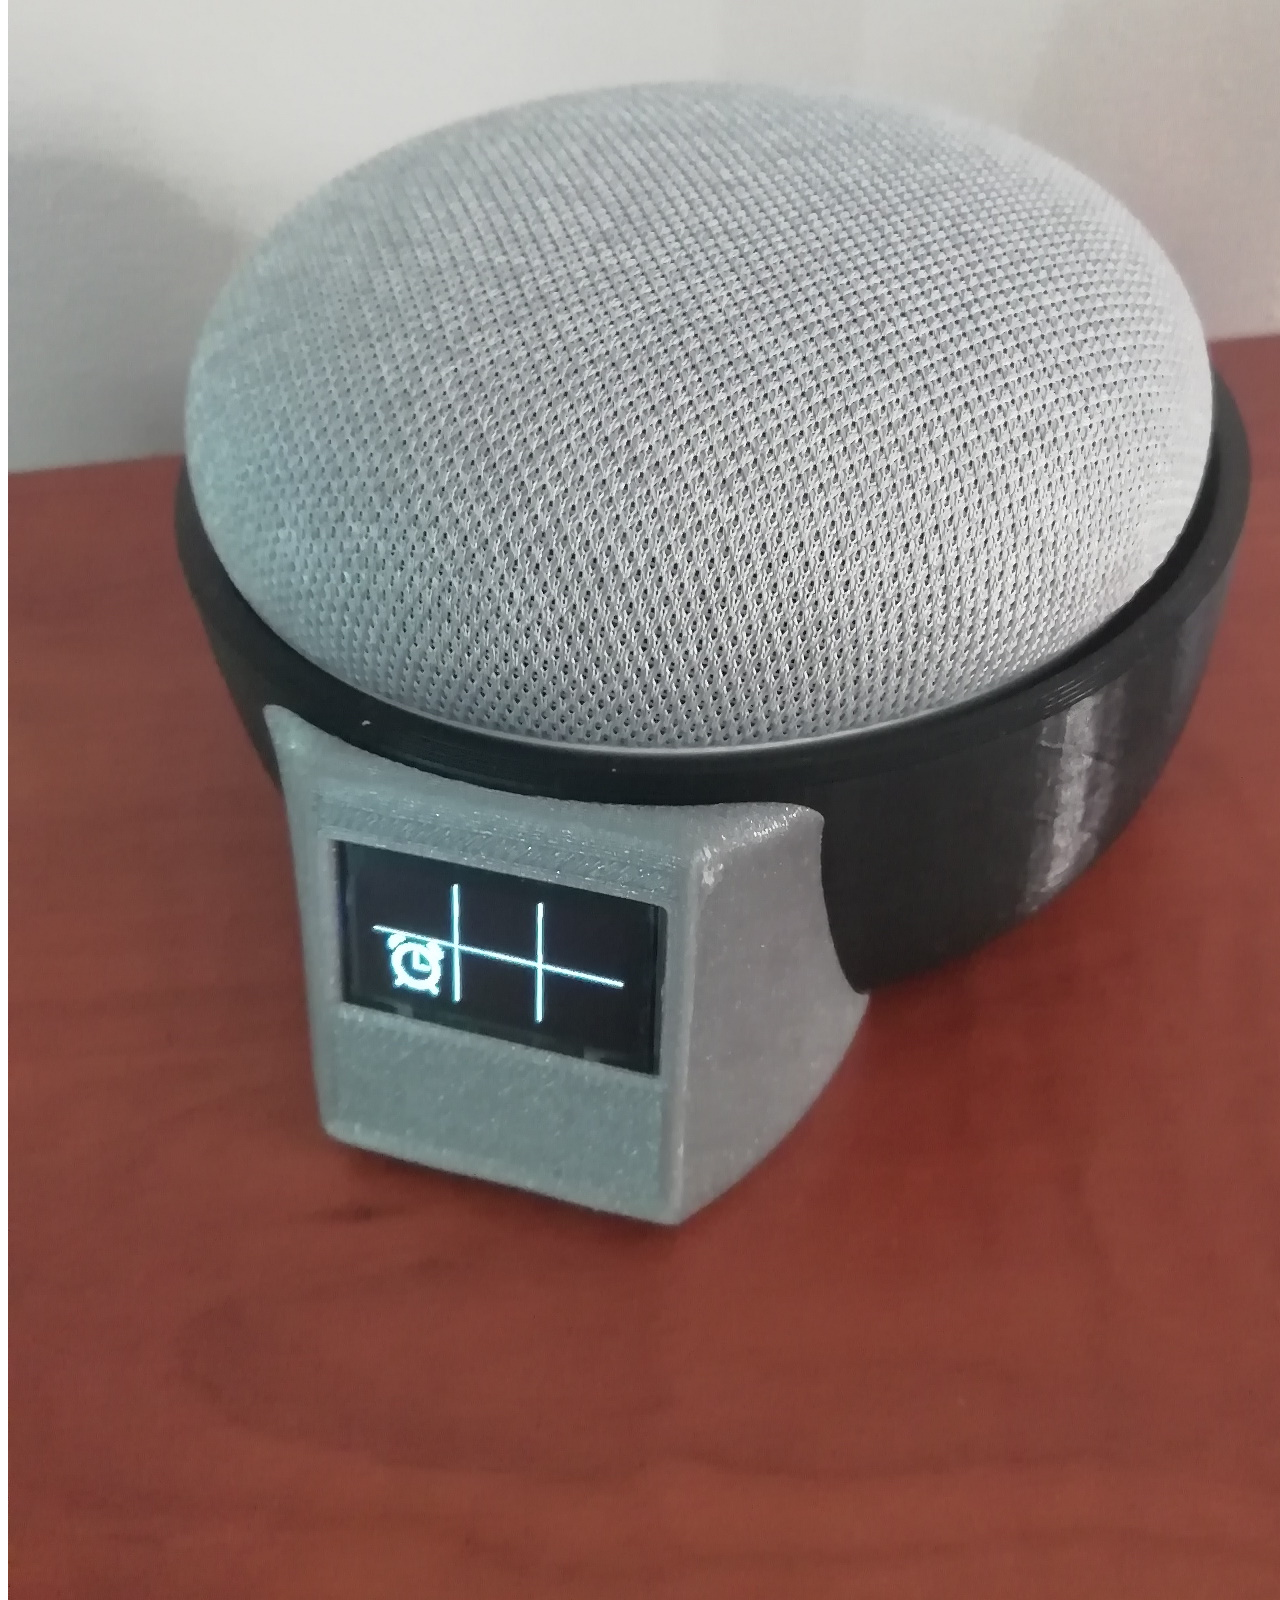
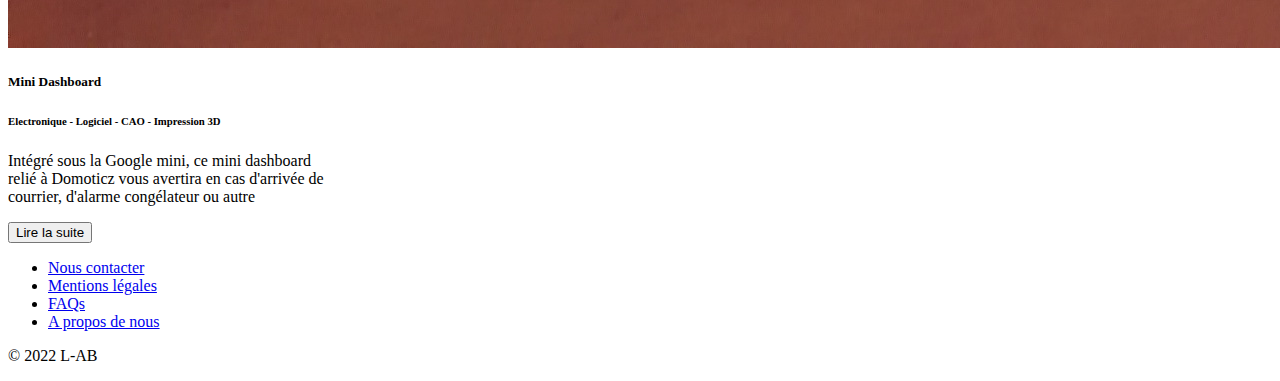
==== commit 78c6e570: "Page to list events created Add link to event in index.html" ====
--- a/index.html
+++ b/index.html
@@ -90,7 +90,7 @@
               </ul>
             </li>
             <li class="nav-item">
-              <a href="#" class="nav-link">Evènements</a>
+              <a href="./event.html" class="nav-link">Evènements</a>
             </li>
         </ul>
       </div>
--- a/style.css
+++ b/style.css
@@ -0,0 +1,3 @@
+.card {
+  width: 20rem;
+}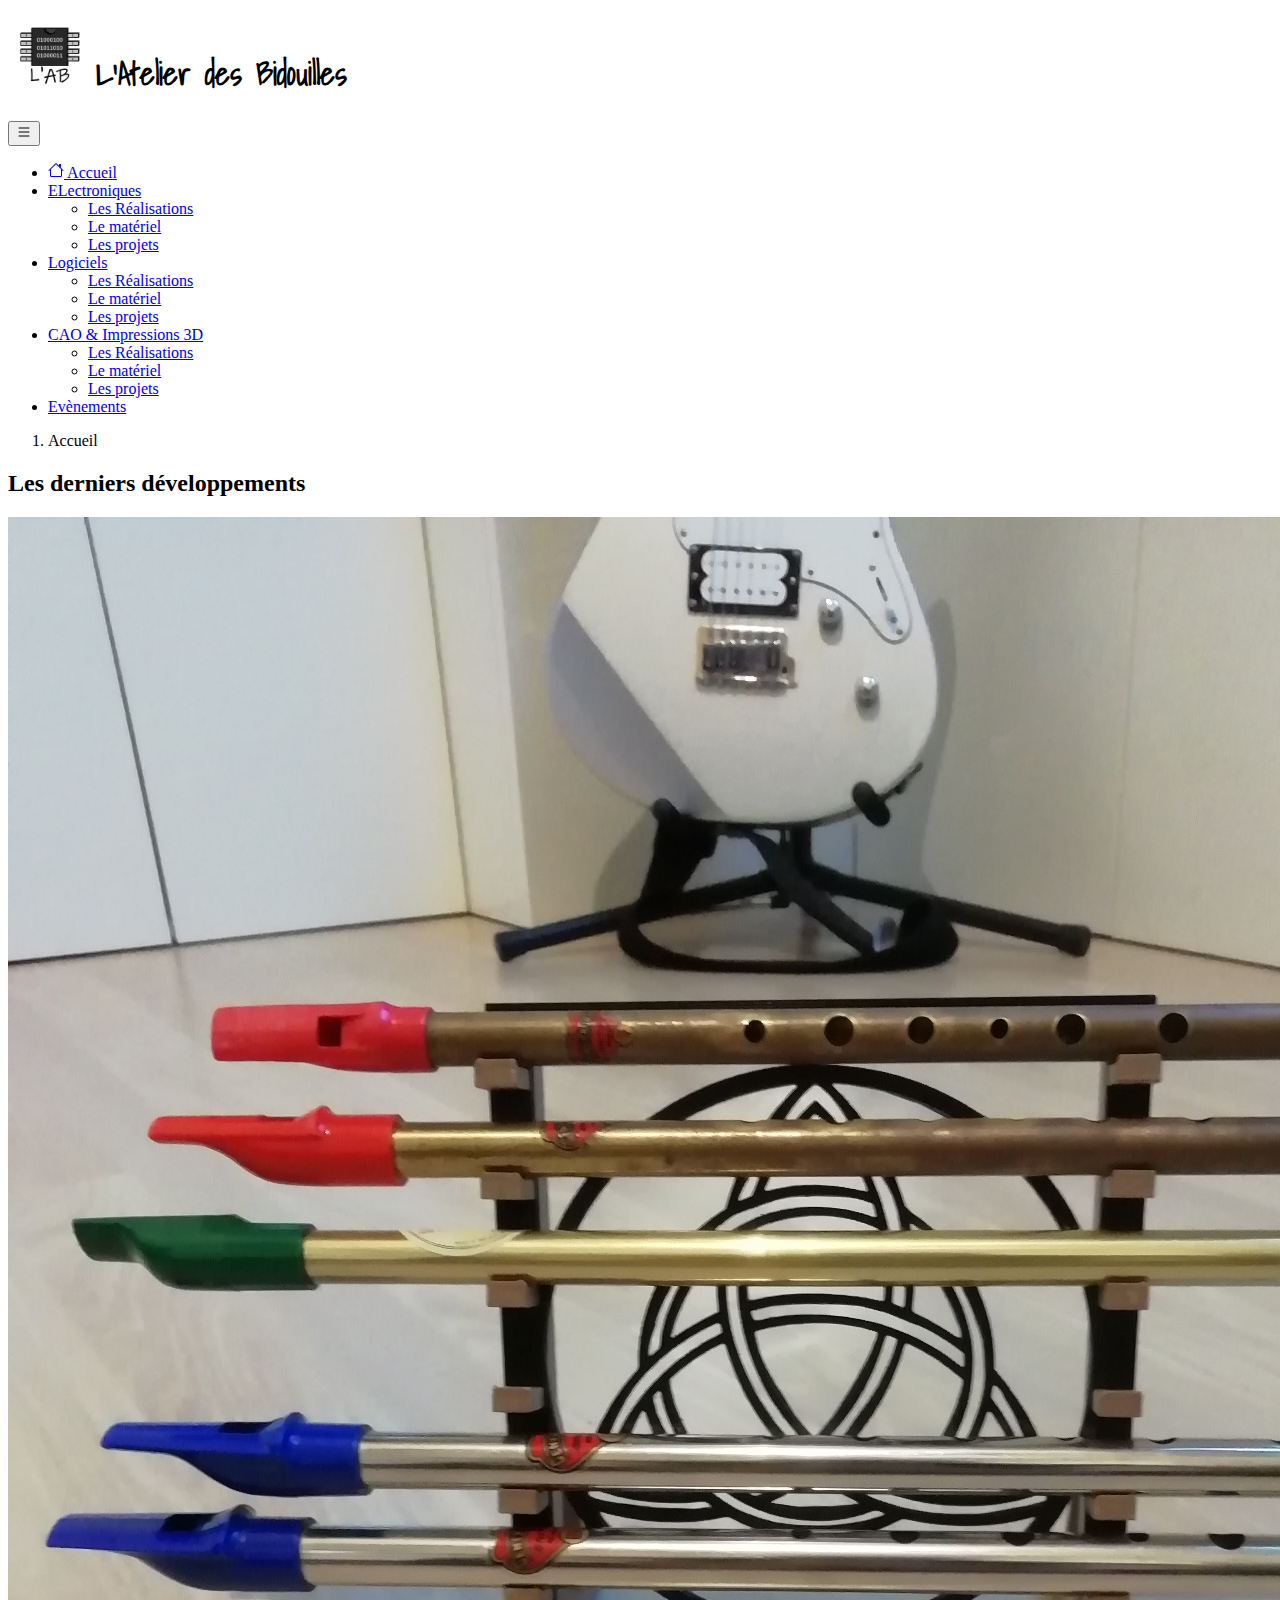
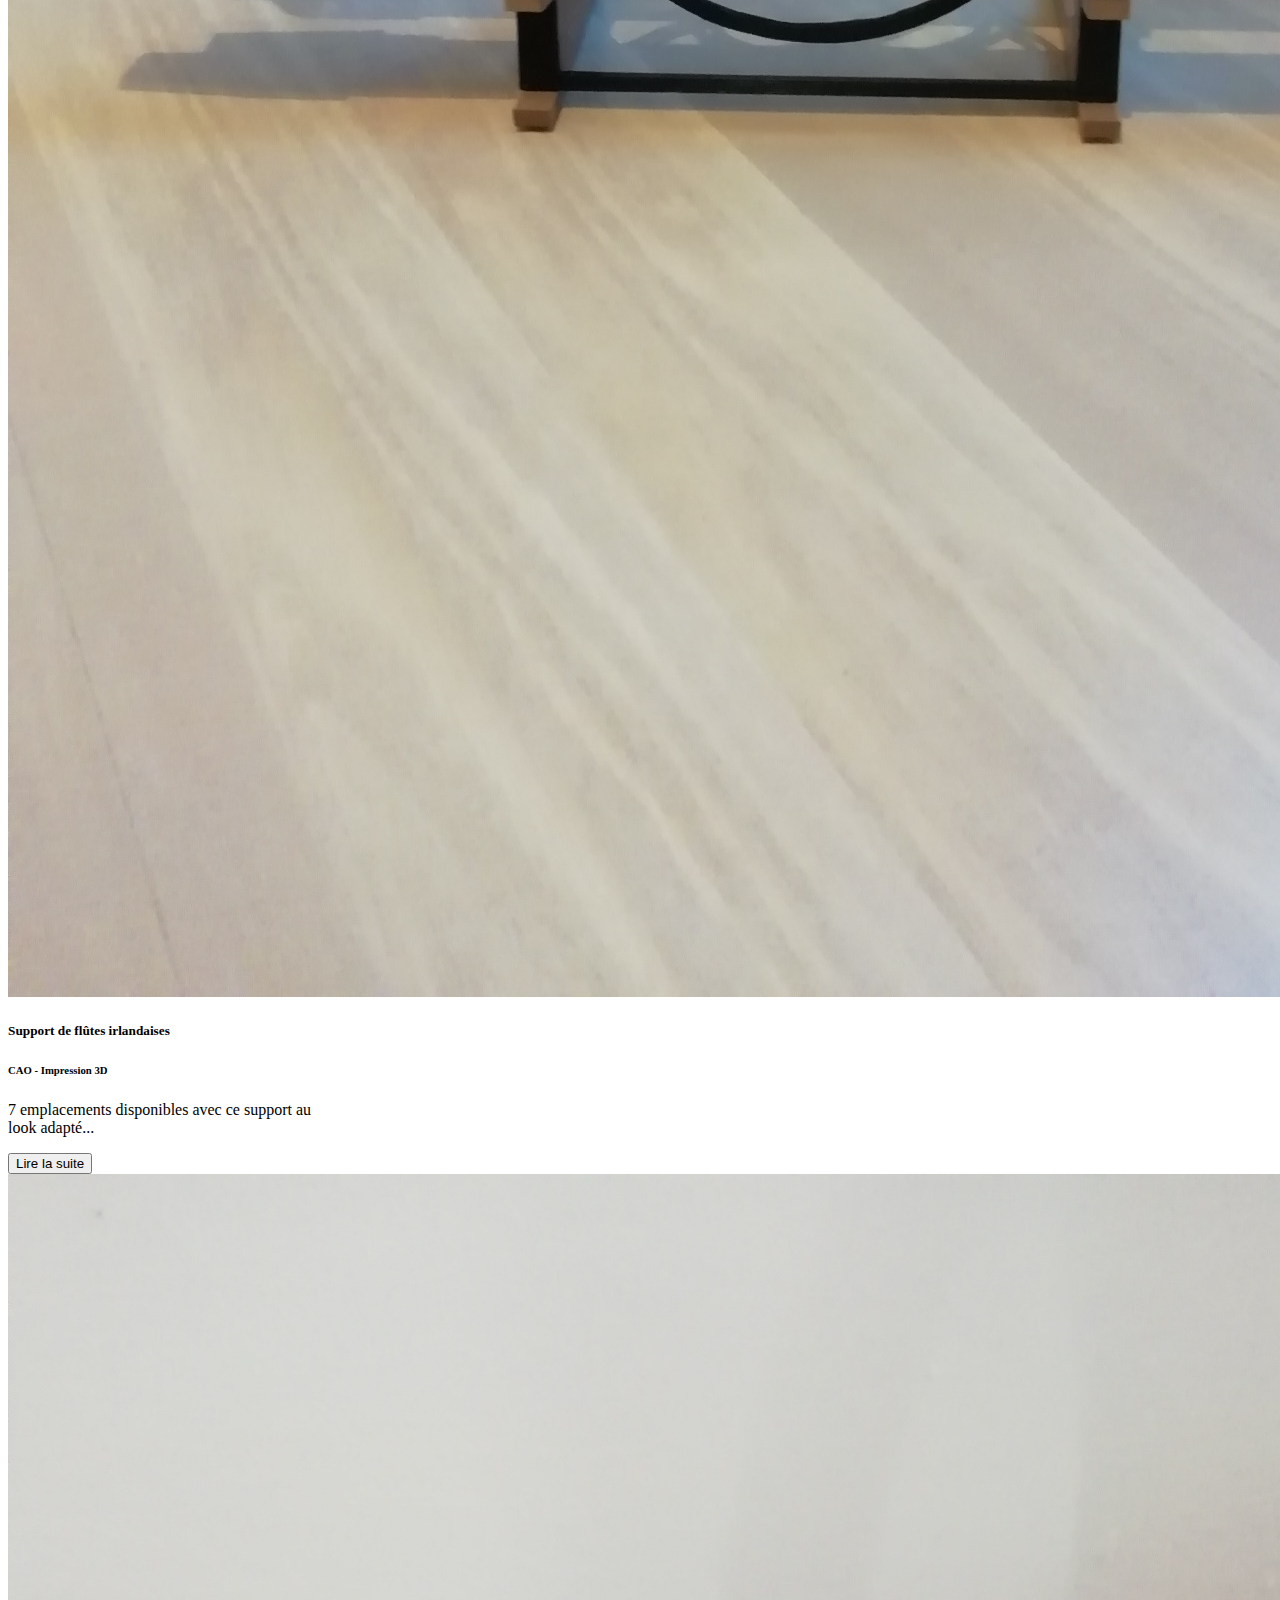
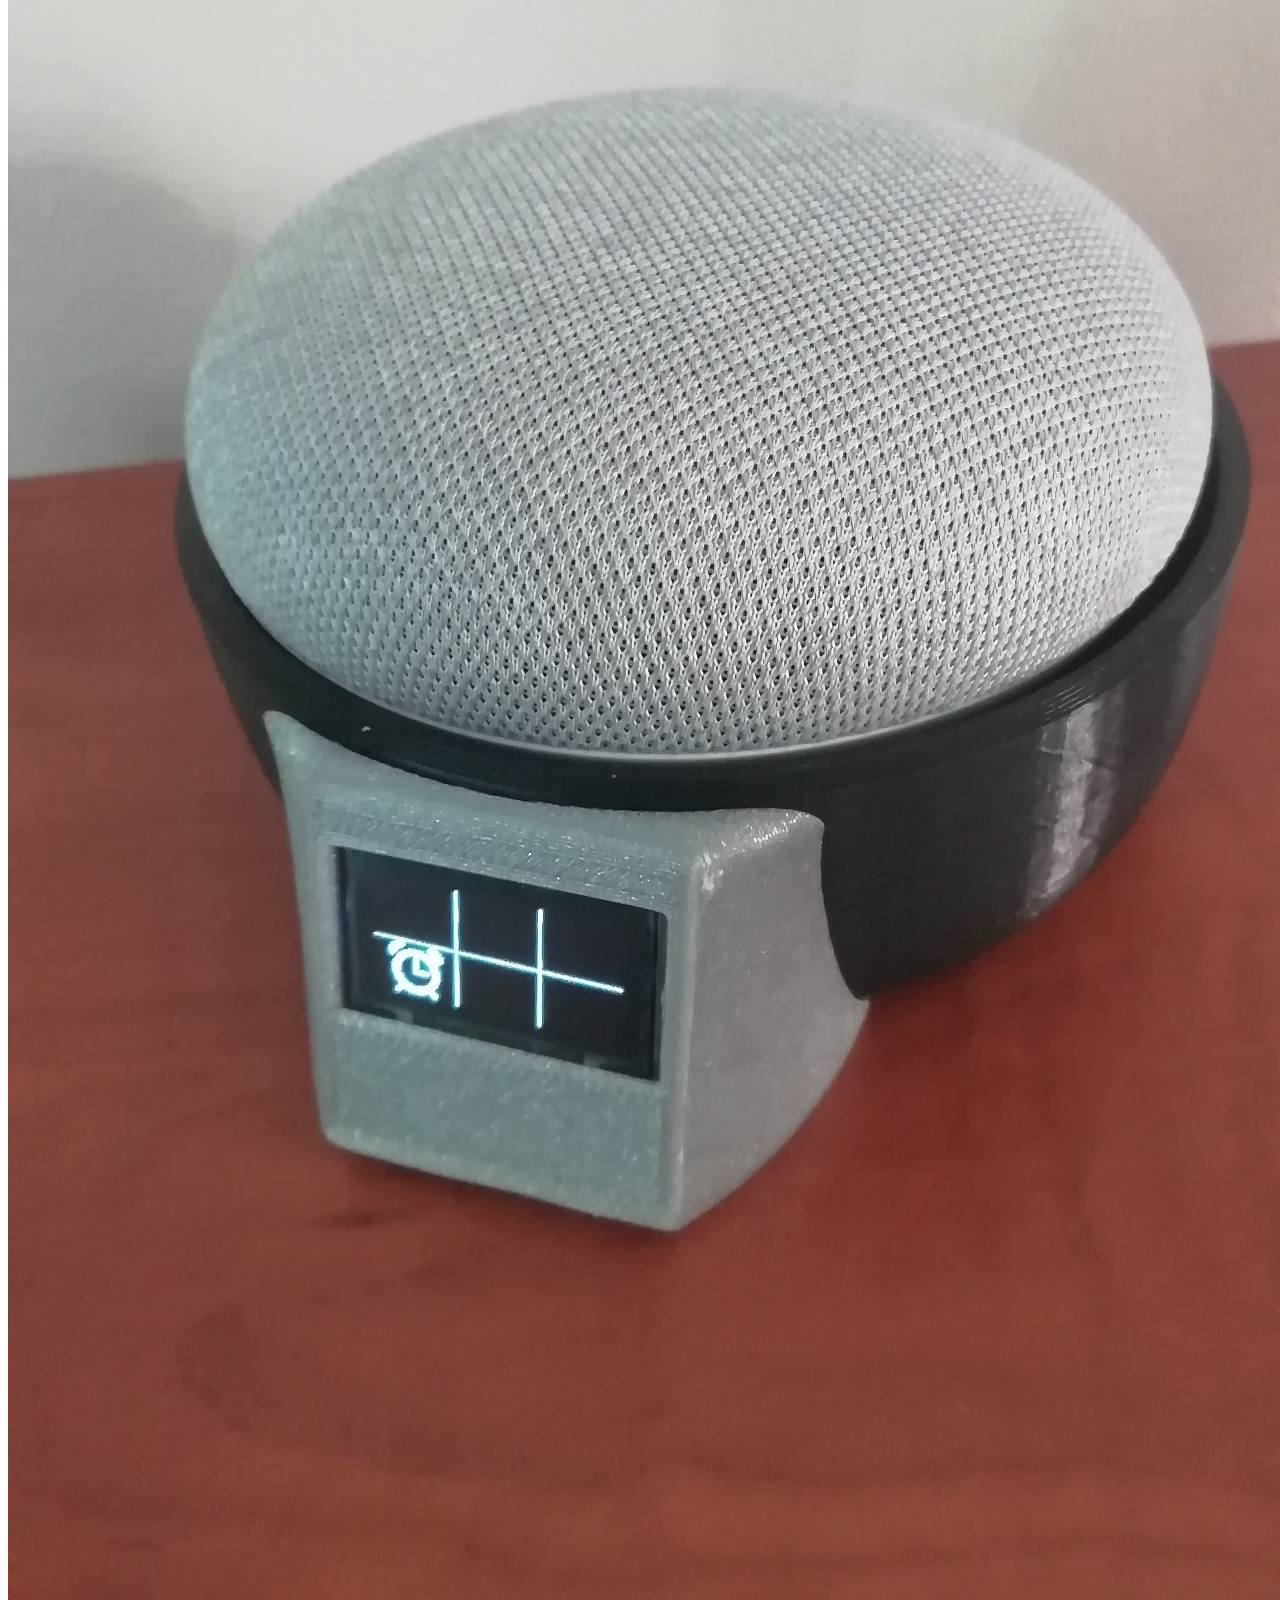
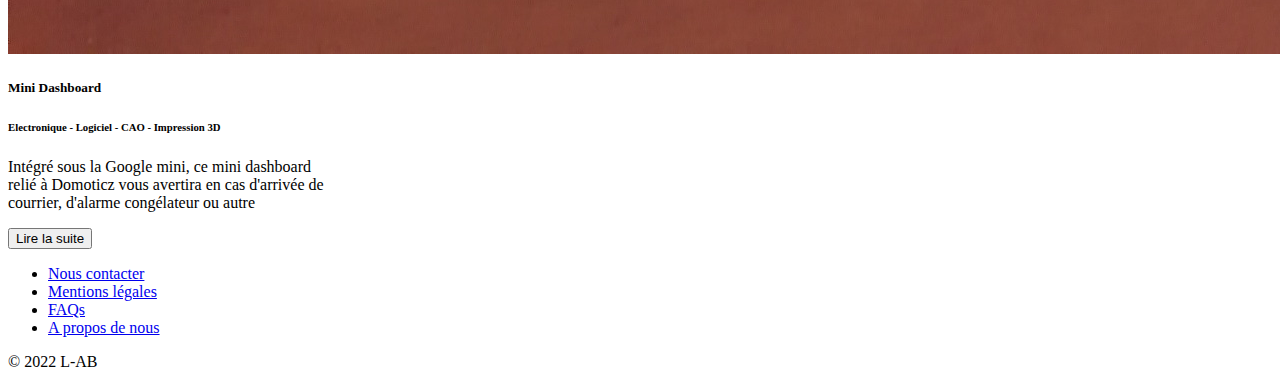
==== commit e5eb707d: "Add script to have Dropdown menu" ====
--- a/index.html
+++ b/index.html
@@ -10,7 +10,7 @@
 </head>
 <body>
   <header>
-    <h1><img src=".\img\logo L-AB.png" width="64" height="64" alt="Logo du L-AB">L'Atelier des Bidouilles</h1>
+    <h1><img src=".\img\logo L-AB.png" width="64" height="64" alt="Logo du L-AB"> L'Atelier des Bidouilles</h1>
   </header>
 
   <nav class="navbar navbar-dark bg-dark navbar-expand-lg">
--- a/style.css
+++ b/style.css
@@ -1,3 +1,11 @@
+@import url('https://fonts.googleapis.com/css2?family=Shadows+Into+Light&display=swap');
+
+h1 {
+  font-family: 'Shadows Into Light', cursive;
+  font-weight: bold;
+  padding-left: 10px;
+}
+
 .card {
   width: 20rem;
 }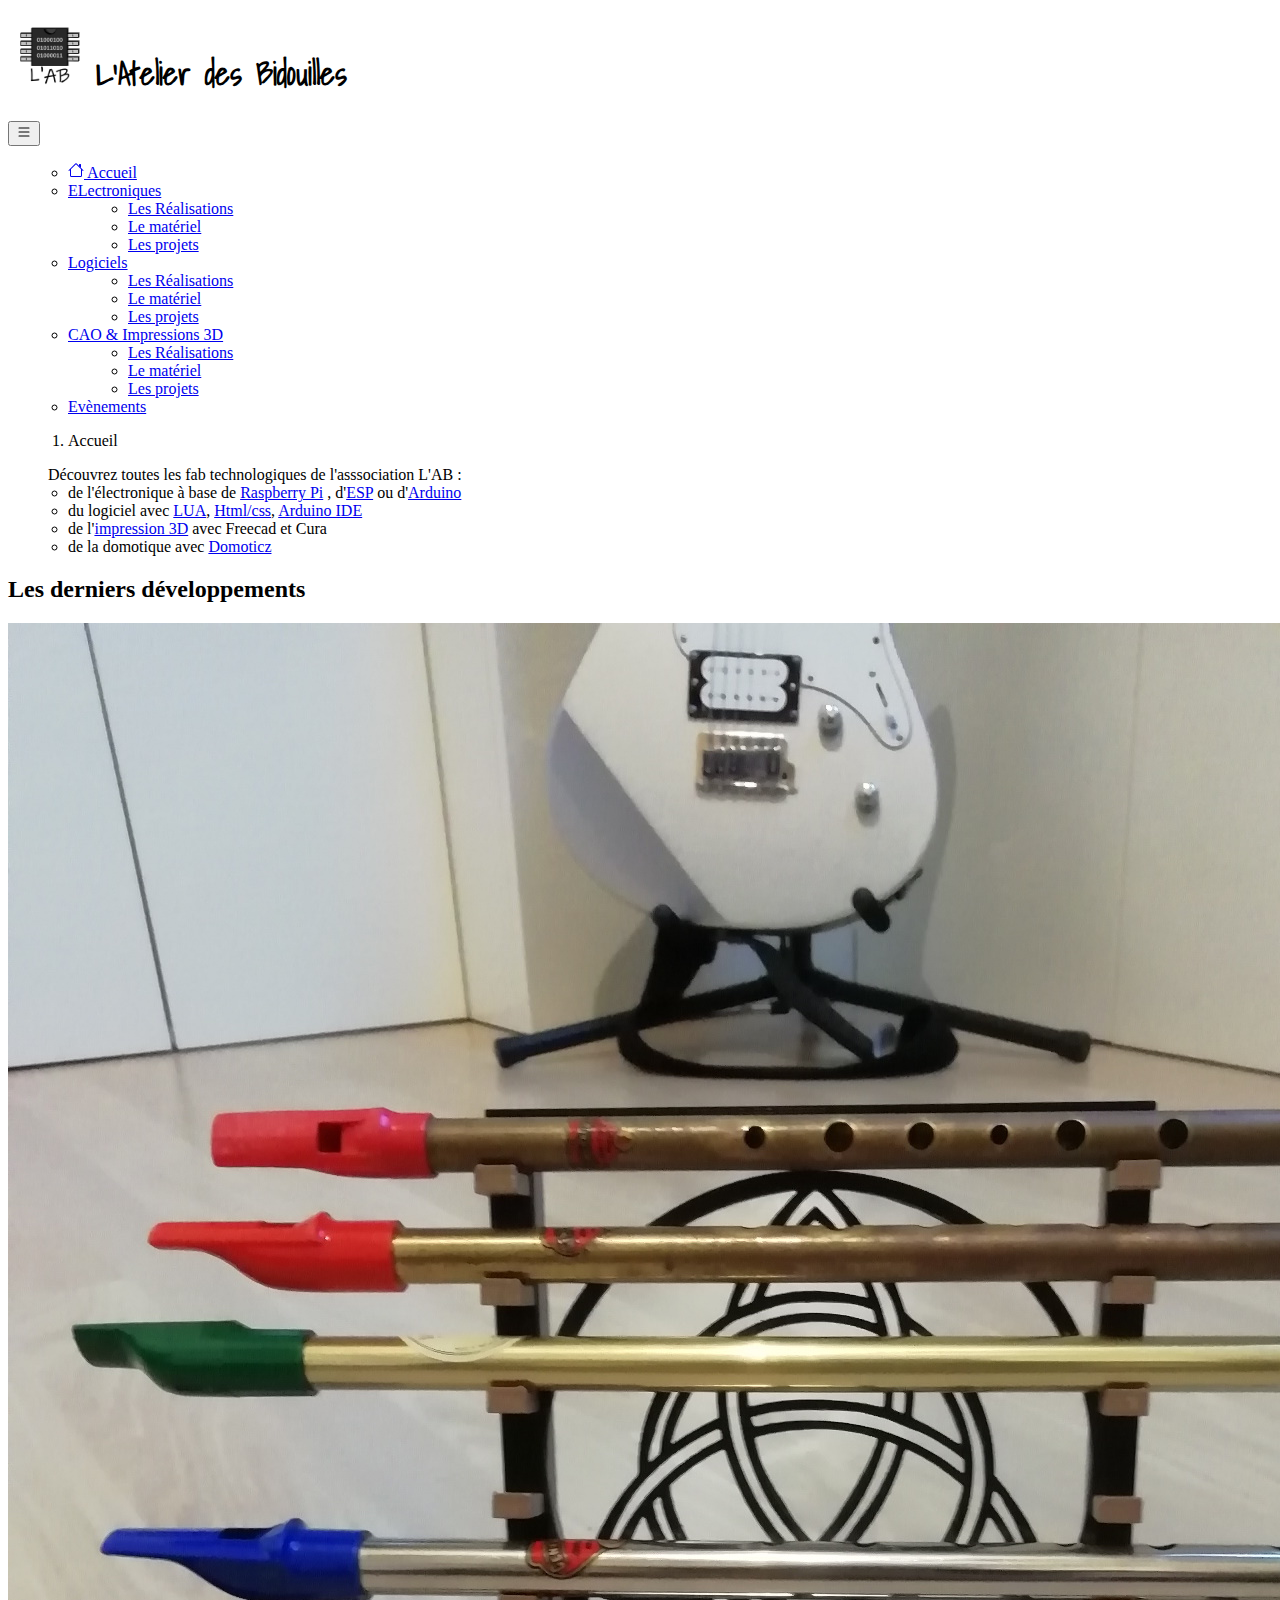
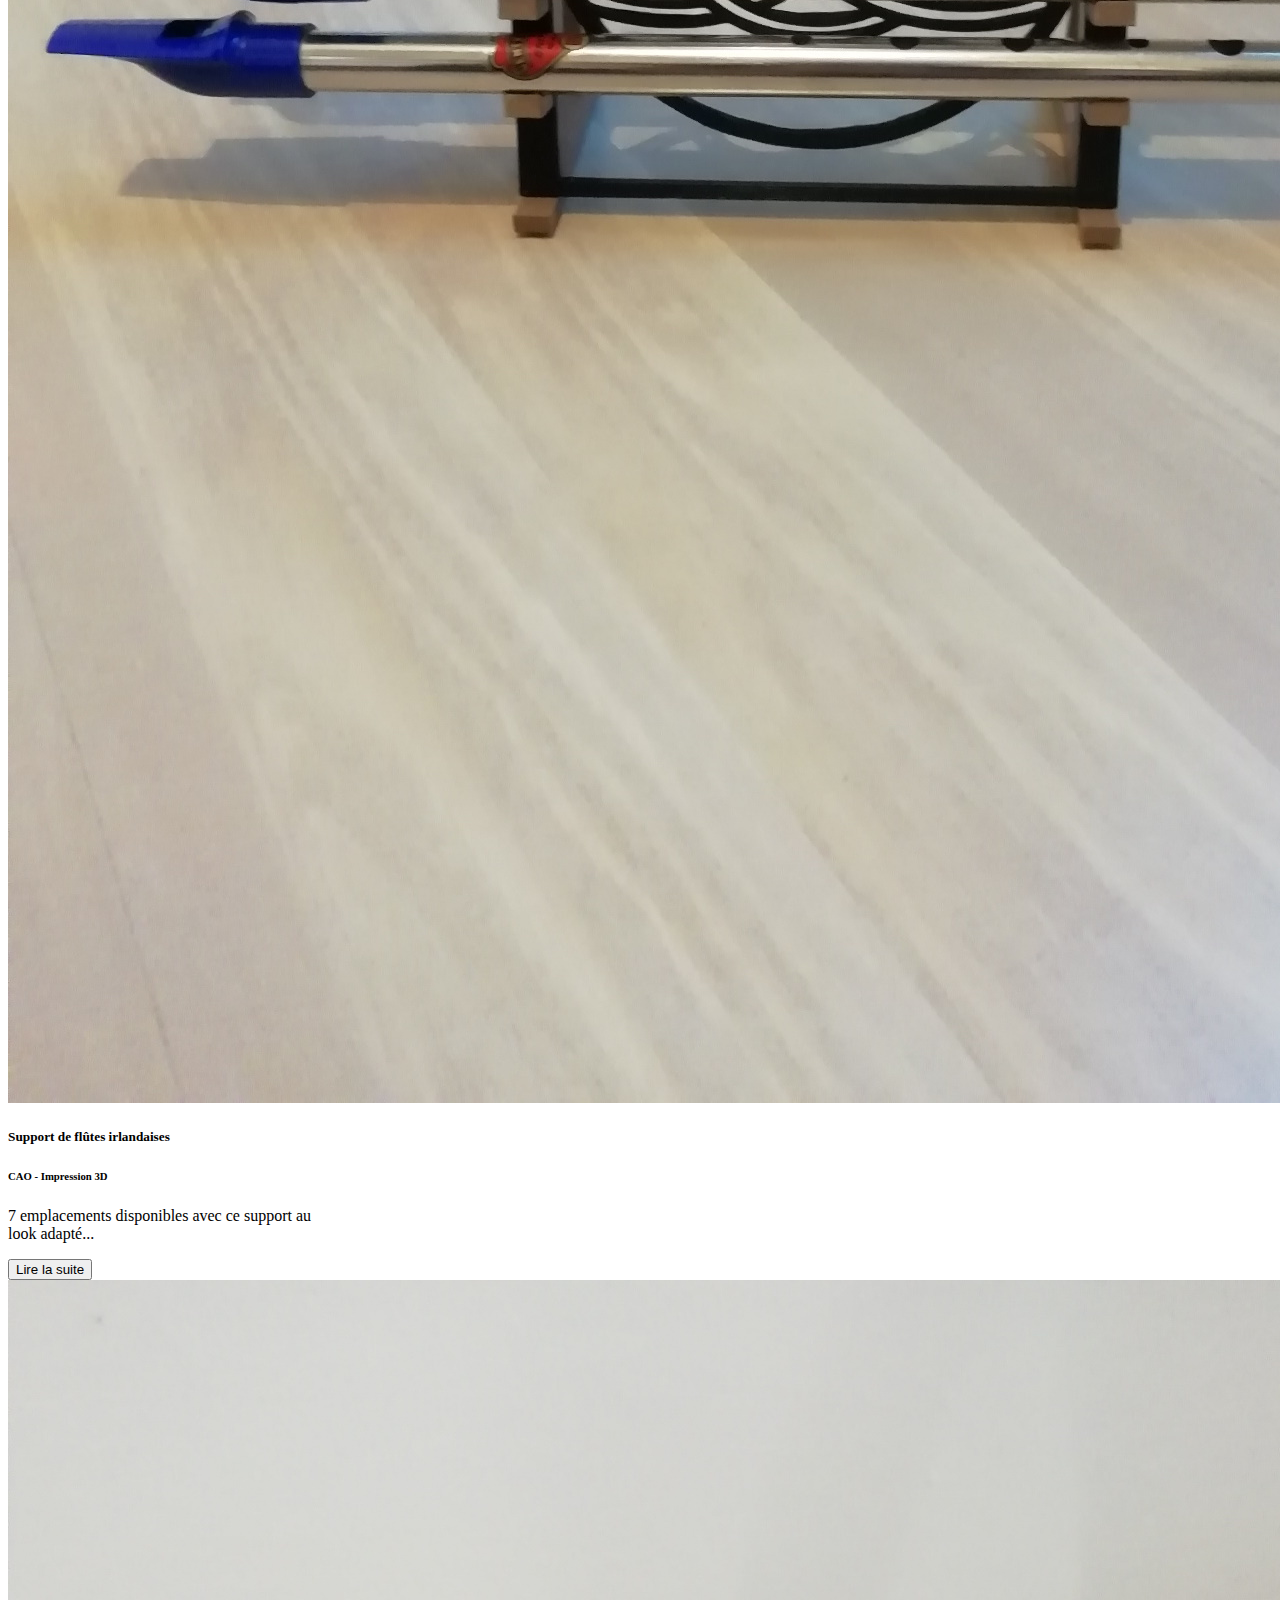
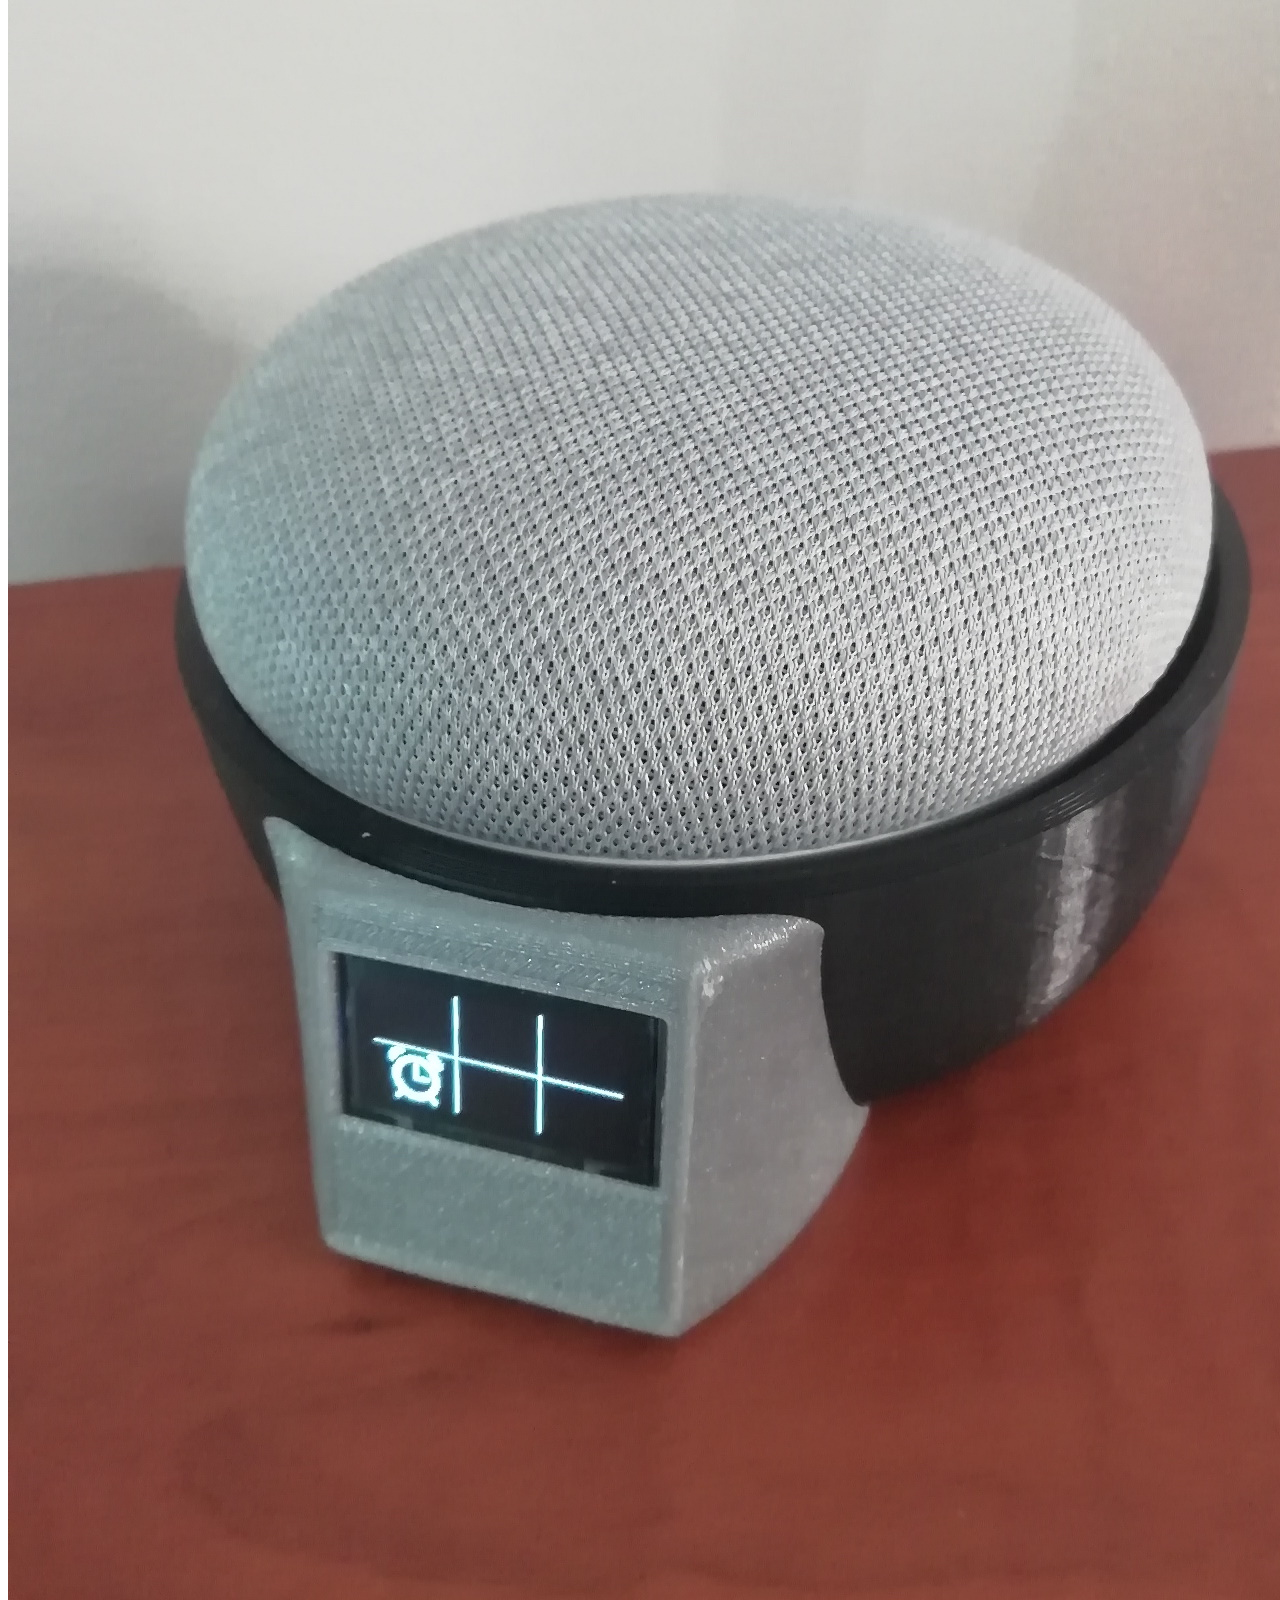
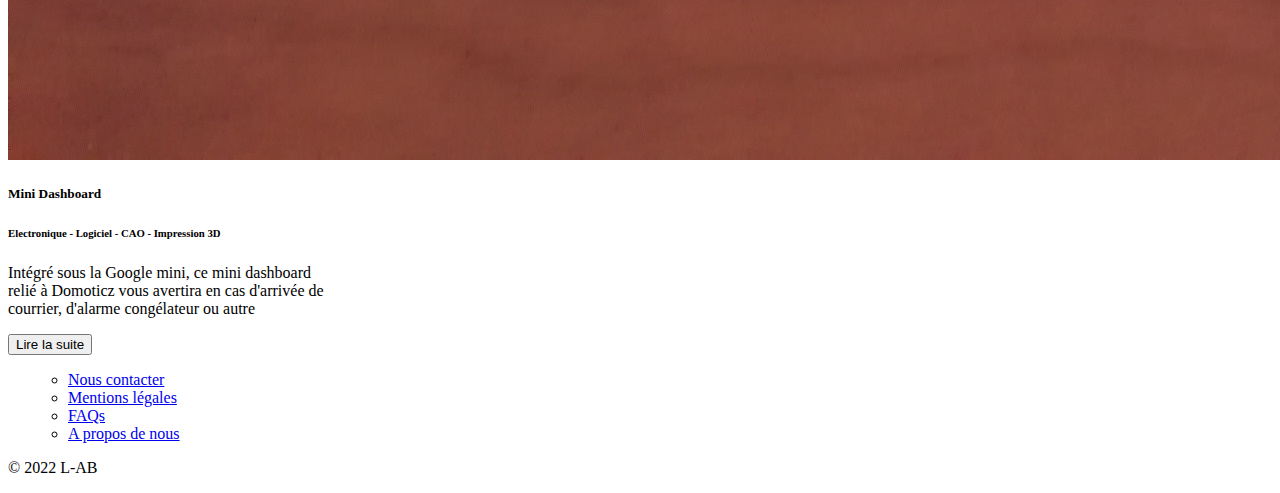
==== commit 153f0320: "Add links to label of technologies miscellaneous fixes to the responsive settings" ====
--- a/index.html
+++ b/index.html
@@ -104,12 +104,19 @@
     </nav>
   </div>
   <main>
+    <div class="alert alert-secondary m-1 p-0" role="alert">
+        <ul> Découvrez toutes les fab technologiques de l'asssociation L'AB :
+         <li>de l'électronique à base de <a href="#">Raspberry Pi</a> , d'<a href="#">ESP</a> ou d'<a href="#">Arduino</a></li>
+         <li>du logiciel avec <a href="#">LUA</a>, <a href="#">Html/css</a>, <a href="#">Arduino IDE</a></li>
+         <li>de l'<a href="#">impression 3D</a> avec Freecad et Cura</li>
+         <li>de la domotique avec <a href="#">Domoticz</a></li> 
+        </ul>
+        </div>
     <div class="container">
       <section>
         <h2>Les derniers développements</h2>
         <div class="row row-cols-1 row-cols-sm-2 row-cols-md-3">
-          <article class="col p-2">
-            <div class="card">
+            <article class="card mx-auto bg-light">
               <img src=".\img\3D-SupportFlutes.jpg" alt="photo of irish whistle stand" class="card-img-top">
               <div class="card-body">
                 <h5 class="card-title">Support de flûtes irlandaises</h5>
@@ -117,10 +124,9 @@
                 <p class="card-text">7 emplacements disponibles avec ce support au look adapté...</p>
                 <button type="button" class="btn btn-primary">Lire la suite</button>
               </div>
-            </div>
+            
           </article>
-          <article class="col p-2">
-            <div class="card ">
+            <article class="card mx-auto bg-light">
               <img src=".\img\3D-elec-soft-miniDashboard.jpg" alt="photo mini dashboard" class="card-img-top">
               <div class="card-body">
                 <h5 class="card-title">Mini Dashboard</h5>
@@ -129,7 +135,6 @@
                   d'arrivée de courrier, d'alarme congélateur ou autre</p>
                 <button type="button" class="btn btn-primary">Lire la suite</button>
               </div>
-            </div>
           </article>
         </div>
       </section>
--- a/style.css
+++ b/style.css
@@ -8,4 +8,12 @@
 
 .card {
   width: 20rem;
+}
+
+ul {
+  list-style-type: circle;
+}
+
+li {
+  margin-left: 20px;
 }